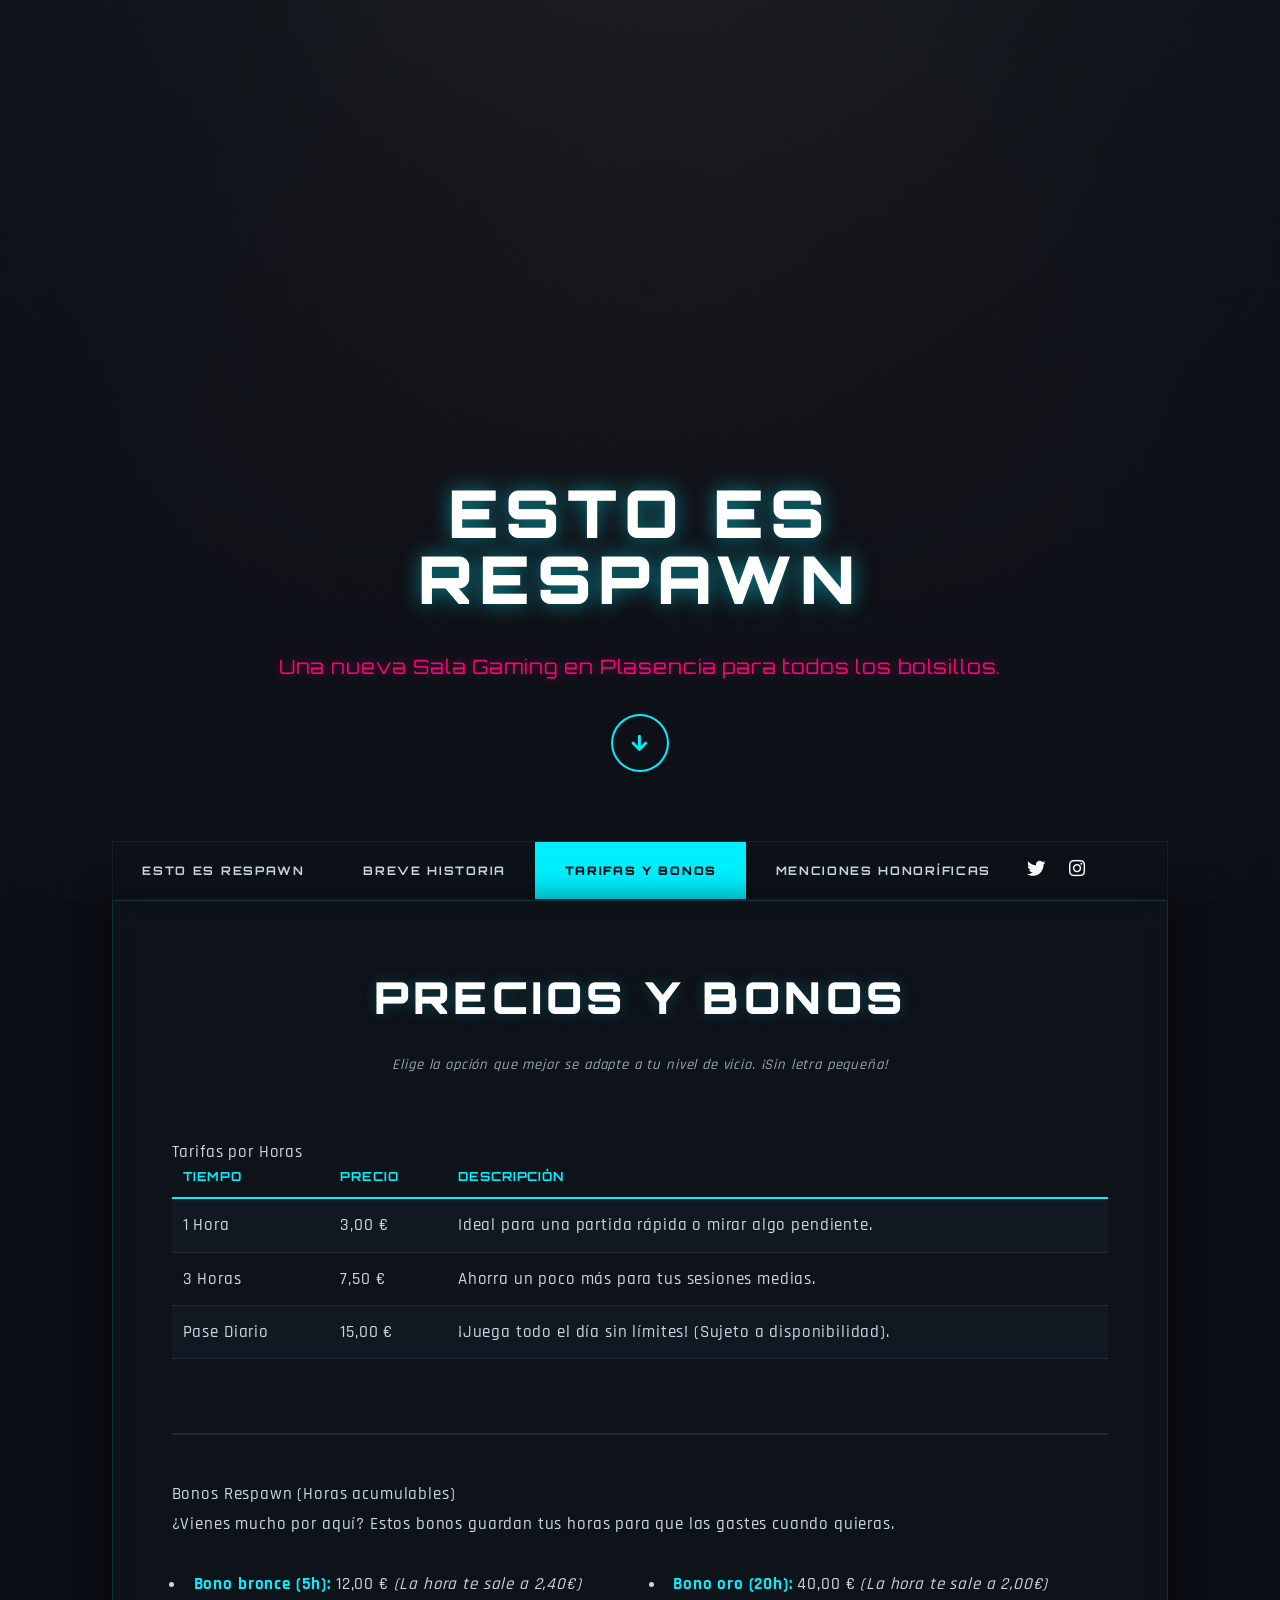
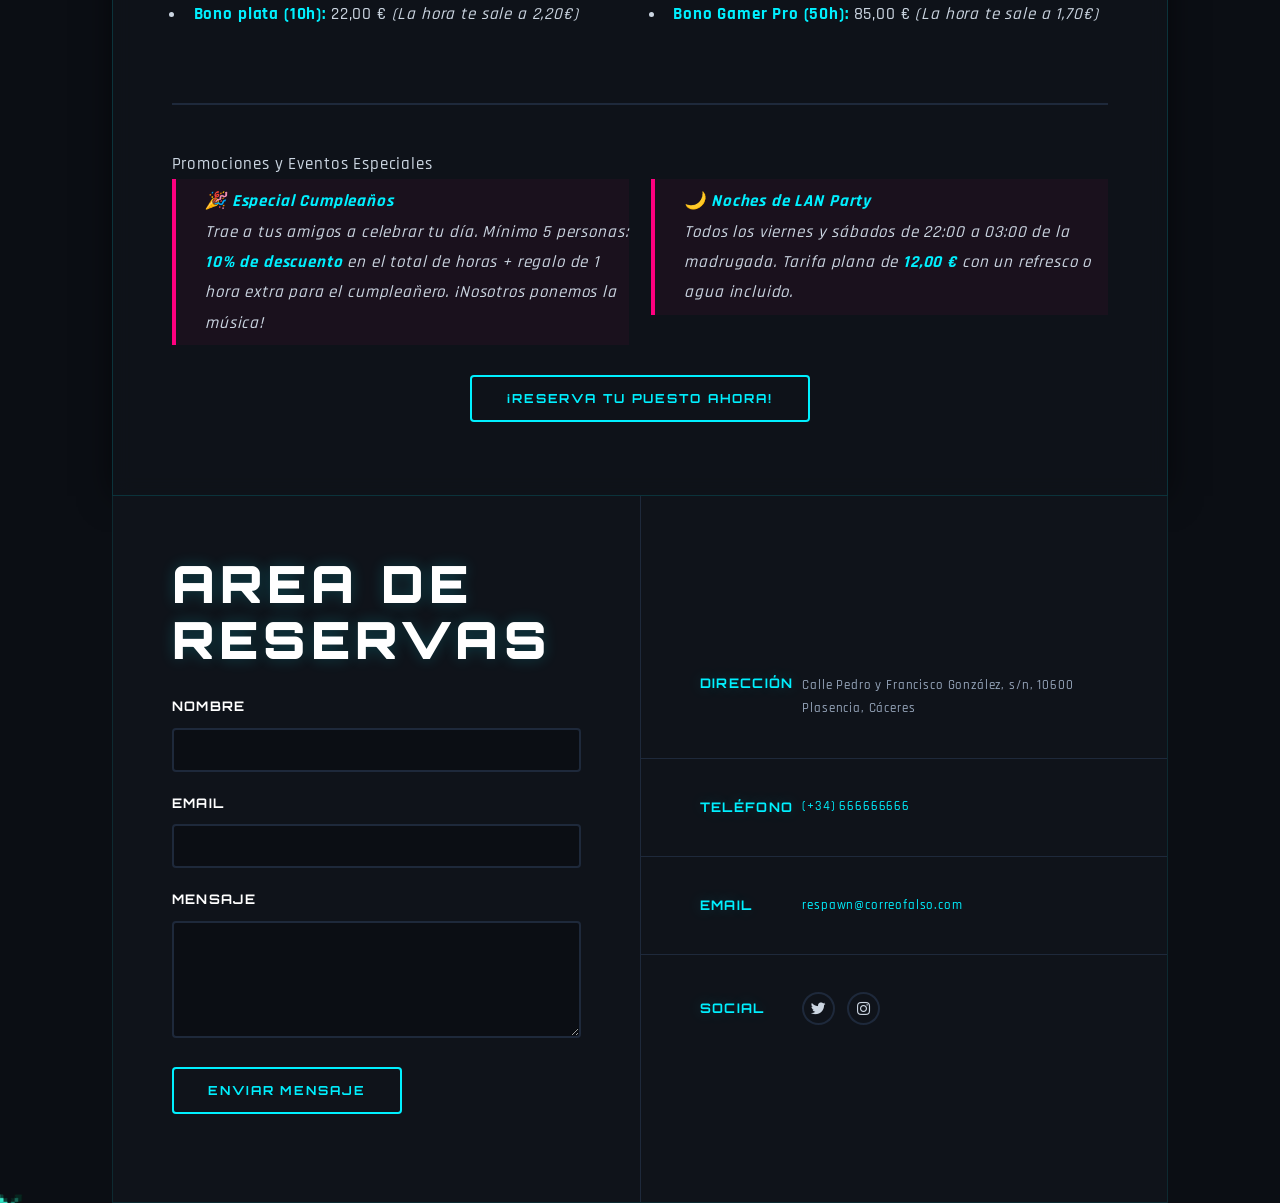
==== bonos.html @ 9a9bba93 "hoal" ====
<!DOCTYPE HTML>
<html>
	<head>
		<title>Respawn</title>
		<meta charset="utf-8" />
		<meta name="viewport" content="width=device-width, initial-scale=1, user-scalable=no" />
		<link rel="stylesheet" href="assets/css/main.css" />
		<link rel="icon" href="images/Respawn_Logo.jpg" type="image/png">
		<noscript><link rel="stylesheet" href="assets/css/noscript.css" /></noscript>
	</head>
	<script>
        document.addEventListener('DOMContentLoaded', () => {
            const cursorFalso = document.getElementById('cursor-personalizado');
            
            if (cursorFalso) {
                document.addEventListener('mousemove', (e) => {
                    cursorFalso.style.left = e.clientX + 'px';
                    cursorFalso.style.top = e.clientY + 'px';
                });
            } else {
                console.error("¡Alerta! No se encontró el div #cursor-personalizado en el HTML");
            }
        });
    </script>
	<body class="is-preload">

		<!-- Wrapper -->
			<div id="wrapper" class="fade-in">

				<!-- Intro -->
					<div id="intro">
						<h1>Esto es<br />
						Respawn</h1>
						<p>Una nueva Sala Gaming en Plasencia para todos los bolsillos.</p>
						<ul class="actions">
							<li><a href="#header" class="button icon solid solo fa-arrow-down scrolly">Continue</a></li>
						</ul>
					</div>

				<!-- Header -->
					<header id="header">
						<a href="index.html" class="logo">Respawn</a>
					</header>

				<!-- Nav -->
					<nav id="nav">
						<ul class="links">
							<li><a href="index.html">Esto es Respawn</a></li>
							<li><a href="generic.html">Breve Historia</a></li>
							<li class="active"><a href="bonos.html">Tarifas y Bonos</a></li>
							<li><a href="menciones.html">Menciones Honoríficas</a></li>
						</ul>
						<ul class="icons">
							<li><a href="https://x.com/RespawnPla" class="icon brands fa-twitter"><span class="label">Twitter</span></a></li>
							<li><a href="https://www.instagram.com/respawnplasencia/" class="icon brands alt fa-instagram"><span class="label">Instagram</span></a></li>
						</ul>
					</nav>

				<!-- Main -->
					<div id="main">


						<!-- NUEVA SECCIÓN: TARIFAS Y BONOS -->
							<section class="post">
								<header class="major">
									<h2>Precios y Bonos</h2>
									<p>Elige la opción que mejor se adapte a tu nivel de vicio. ¡Sin letra pequeña!</p>
								</header>

								Tarifas por Horas
								<div class="table-wrapper">
									<table>
										<thead>
											<tr>
												<th>Tiempo</th>
												<th>Precio</th>
												<th>Descripción</th>
											</tr>
										</thead>
										<tbody>
											<tr>
												<td>1 Hora</td>
												<td>3,00 €</td>
												<td>Ideal para una partida rápida o mirar algo pendiente.</td>
											</tr>
											<tr>
												<td>3 Horas</td>
												<td>7,50 €</td>
												<td>Ahorra un poco más para tus sesiones medias.</td>
											</tr>
											<tr>
												<td>Pase Diario</td>
												<td>15,00 €</td>
												<td>¡Juega todo el día sin límites! (Sujeto a disponibilidad).</td>
											</tr>
										</tbody>
									</table>
								</div>

								<hr />

								Bonos Respawn (Horas acumulables)
								<p>¿Vienes mucho por aquí? Estos bonos guardan tus horas para que las gastes cuando quieras.</p>
								<div class="row">
									<div class="col-6 col-12-small">
										<ul>
											<li><strong>Bono bronce (5h):</strong> 12,00 € <em>(La hora te sale a 2,40€)</em></li>
											<li><strong>Bono plata (10h):</strong> 22,00 € <em>(La hora te sale a 2,20€)</em></li>
										</ul>
									</div>
									<div class="col-6 col-12-small">
										<ul>
											<li><strong>Bono oro (20h):</strong> 40,00 € <em>(La hora te sale a 2,00€)</em></li>
											<li><strong>Bono Gamer Pro (50h):</strong> 85,00 € <em>(La hora te sale a 1,70€)</em></li>
										</ul>
									</div>
								</div>

								<hr />

								Promociones y Eventos Especiales
								<div class="row">
									<div class="col-6 col-12-small">
										<blockquote>
											<strong>🎉 Especial Cumpleaños</strong><br />
											Trae a tus amigos a celebrar tu día. Mínimo 5 personas: <strong>10% de descuento</strong> en el total de horas + regalo de 1 hora extra para el cumpleañero. ¡Nosotros ponemos la música!
										</blockquote>
									</div>
									<div class="col-6 col-12-small">
										<blockquote>
											<strong>🌙 Noches de LAN Party</strong><br />
											Todos los viernes y sábados de 22:00 a 03:00 de la madrugada. Tarifa plana de <strong>12,00 €</strong> con un refresco o agua incluido.
										</blockquote>
									</div>
								</div>
								
								<ul class="actions special">
									<li><a href="#footer" class="button scrolly">¡Reserva tu puesto ahora!</a></li>
								</ul>
							</section>

					</div>

				<!-- Footer -->
					<footer id="footer">
						<section>
							<h1>Area de Reservas</h1>
							<form action="https://formspree.io/f/mdkynnap" method="POST">
								<div class="fields">
									<div class="field">
										<label for="name">Nombre</label>
										<input type="text" name="name" id="name" />
									</div>
									<div class="field">
										<label for="email">Email</label>
										<input type="text" name="email" id="email" />
									</div>
									<div class="field">
										<label for="message">Mensaje</label>
										<textarea name="message" id="message" rows="3"></textarea>
									</div>
								</div>
								<ul class="actions">
									<li><input type="submit" value="Enviar Mensaje" /></li>
								</ul>
							</form>
						</section>
						<section class="split contact">
							<section class="alt">
								<h3>Dirección</h3>
								<p>Calle Pedro y Francisco González, s/n, 10600 Plasencia, Cáceres</p>
							</section>
							<section>
								<h3>Teléfono</h3>
								<p><a href="#">(+34) 666666666</a></p>
							</section>
							<section>
								<h3>Email</h3>
								<p><a href="#">respawn@correofalso.com</a></p>
							</section>
							<section>
								<h3>Social</h3>
								<ul class="icons alt">
									<li><a href="https://x.com/RespawnPla" class="icon brands alt fa-twitter"><span class="label">Twitter</span></a></li>
									<li><a href="https://www.instagram.com/respawnplasencia/" class="icon brands alt fa-instagram"><span class="label">Instagram</span></a></li>
								</ul>
							</section>
						</section>
					</footer>


			</div>

		<!-- Scripts -->
			<script src="assets/js/jquery.min.js"></script>
			<script src="assets/js/jquery.scrollex.min.js"></script>
			<script src="assets/js/jquery.scrolly.min.js"></script>
			<script src="assets/js/browser.min.js"></script>
			<script src="assets/js/breakpoints.min.js"></script>
			<script src="assets/js/util.js"></script>
			<script src="assets/js/main.js"></script>
		<div id="cursor-personalizado" style="background-image: url('images/cursor.png') !important;"></div>
	</body>

</html>
---- assets/css/main.css ----
@import url(fontawesome-all.min.css);
/* Cambiamos las fuentes por unas con estética más futurista y tecnológica */
@import url("https://fonts.googleapis.com/css2?family=Orbitron:wght@400;700;900&family=Rajdhani:wght@500;700&family=Source+Sans+Pro:wght@900&display=swap");

/*
	Massively by HTML5 UP (Rediseñado para Ciber Café Gaming)
*/

html, body, div, span, applet, object,
iframe, h1, h2, h3, h4, h5, h6, p, blockquote,
pre, a, abbr, acronym, address, big, cite,
code, del, dfn, em, img, ins, kbd, q, s, samp,
small, strike, strong, sub, sup, tt, var, b,
u, i, center, dl, dt, dd, ol, ul, li, fieldset,
form, label, legend, table, caption, tbody,
tfoot, thead, tr, th, td, article, aside,
canvas, details, embed, figure, figcaption,
footer, header, hgroup, menu, nav, output, ruby,
section, summary, time, mark, audio, video {
	margin: 0;
	padding: 0;
	border: 0;
	font-size: 100%;
	font: inherit;
	vertical-align: baseline;}

article, aside, details, figcaption, figure,
footer, header, hgroup, menu, nav, section {
	display: block;}

body {
	line-height: 1;
}

ol, ul {
	list-style: none;
}

blockquote, q {
	quotes: none;
}

blockquote:before, blockquote:after, q:before, q:after {
	content: '';
	content: none;
}

table {
	border-collapse: collapse;
	border-spacing: 0;
}

body {
	-webkit-text-size-adjust: none;
}

mark {
	background-color: transparent;
	color: inherit;
}

input::-moz-focus-inner {
	border: 0;
	padding: 0;
}

input, select, textarea {
	-moz-appearance: none;
	-webkit-appearance: none;
	-ms-appearance: none;
	appearance: none;
}

/* Basic */

	@-ms-viewport {
		width: device-width;
	}

	body {
		-ms-overflow-style: scrollbar;
	}

	@media screen and (max-width: 480px) {

		html, body {
			min-width: 320px;
		}

	}

	html {
		box-sizing: border-box;
	}

	*, *:before, *:after {
		box-sizing: inherit;
	}

	/* Fondo base súper oscuro, estilo setup gaming */
	body {
		background-color: #0b0e14;
	}

		body.is-preload *, body.is-preload *:before, body.is-preload *:after {
			-moz-animation: none !important;
			-webkit-animation: none !important;
			-ms-animation: none !important;
			animation: none !important;
			-moz-transition: none !important;
			-webkit-transition: none !important;
			-ms-transition: none !important;
			transition: none !important;
		}

/* Type */

	html {
		font-size: 16pt;
	}

		@media screen and (max-width: 1680px) {

			html {
				font-size: 12pt;
			}

		}

		@media screen and (max-width: 1280px) {

			html {
				font-size: 11pt;
			}

		}

		@media screen and (max-width: 360px) {

			html {
				font-size: 10pt;
			}

		}

	/* Texto principal gris claro para que resalte y no canse la vista */
	body {
		color: #cbd5e1;
	}

	body, input, select, textarea {
		font-family: "Rajdhani", sans-serif;
		font-weight: 500;
		font-size: 1.15rem;
		line-height: 1.8;
		letter-spacing: 0.05em;
	}

	a {
		-moz-transition: color 0.2s ease-in-out, background-color 0.2s ease-in-out, border-color 0.2s ease-in-out, box-shadow 0.2s ease-in-out;
		-webkit-transition: color 0.2s ease-in-out, background-color 0.2s ease-in-out, border-color 0.2s ease-in-out, box-shadow 0.2s ease-in-out;
		-ms-transition: color 0.2s ease-in-out, background-color 0.2s ease-in-out, border-color 0.2s ease-in-out, box-shadow 0.2s ease-in-out;
		transition: color 0.2s ease-in-out, background-color 0.2s ease-in-out, border-color 0.2s ease-in-out, box-shadow 0.2s ease-in-out;
		border-bottom: solid 1px;
		text-decoration: none;
	}

		a:hover {
			border-bottom-color: transparent;
		}

	strong, b {
		font-weight: 700;
		color: #00f0ff; /* Resaltados en cian RGB */
	}

	em, i {
		font-style: italic;
	}

	p {
		text-align: left; /* Alineado a la izquierda se ve más moderno que justificado */
		margin: 0 0 2rem 0;
	}

	h1, h2, h3, h4, h5, h6 {
		font-family: "Orbitron", sans-serif;
		font-weight: 900;
		line-height: 1.4;
		letter-spacing: 0.1em;
		text-transform: uppercase;
		margin: 0 0 1rem 0;
	}

		h1 a, h2 a, h3 a, h4 a, h5 a, h6 a {
			border-bottom: 0;
			color: inherit;
			text-decoration: none;
		}

	h1 {
		font-size: 3.5rem;
		line-height: 1.1;
		margin: 0 0 2rem 0;
	}

	h2 {
		font-size: 1.85rem;
		line-height: 1.3;
		margin: 0 0 1.5rem 0;
	}

	h3 {
		font-size: 1.35rem;
		margin: 0 0 1.5rem 0;
	}

	h4 {
		font-size: 1.1rem;
	}

	h5 {
		font-size: 0.95rem;
	}

	h6 {
		font-size: 0.85rem;
	}

	sub {
		font-size: 0.8rem;
		position: relative;
		top: 0.5rem;
	}

	sup {
		font-size: 0.8rem;
		position: relative;
		top: -0.5rem;
	}

	blockquote {
		border-left: solid 4px #ff007f; /* Neón Magenta */
		font-style: italic;
		margin: 0 0 2rem 0;
		padding: 0.5rem 0 0.5rem 2rem;
		background: rgba(255, 0, 127, 0.05);
	}

	code {
		border: solid 1px #00f0ff;
		font-family: monospace;
		font-size: 0.9rem;
		margin: 0 0.25rem;
		padding: 0.25rem 0.65rem;
		color: #00f0ff;
	}

	pre {
		-webkit-overflow-scrolling: touch;
		font-family: monospace;
		font-size: 0.9rem;
		margin: 0 0 2rem 0;
	}

		pre code {
			display: block;
			line-height: 1.75;
			padding: 1rem 1.5rem;
			overflow-x: auto;
		}

	hr {
		border: 0;
		border-bottom: solid 2px #1e293b;
		margin: 3rem 0;
	}

		hr.major {
			margin: 5rem 0;
			border-bottom-color: #ff007f; /* Líneas mayores en magenta neón */
			box-shadow: 0 0 10px rgba(255, 0, 127, 0.5);
		}

	.align-left {
		text-align: left;
	}

	.align-center {
		text-align: center;
	}

	.align-right {
		text-align: right;
	}

	input, select, textarea {
		color: #ffffff;
	}

	a {
		color: #00f0ff;
		border-bottom-color: rgba(0, 240, 255, 0.4);
	}

		a:hover {
			border-bottom-color: transparent;
			color: #ff007f !important;
			text-shadow: 0 0 8px rgba(255, 0, 127, 0.6);
		}

	strong, b {
		color: #00f0ff;
	}

	h1, h2, h3, h4, h5, h6 {
		color: #ffffff;
		text-shadow: 0 0 15px rgba(0, 240, 255, 0.2);
	}

	blockquote {
		border-left-color: #ff007f;
	}

	code {
		background: rgba(0, 240, 255, 0.1);
		border-color: #00f0ff;
	}

	hr {
		border-bottom-color: #1e293b;
	}

/* Row */

	.row {
		display: flex;
		flex-wrap: wrap;
		box-sizing: border-box;
		align-items: stretch;
	}

		.row > * {
			box-sizing: border-box;
		}

		.row.gtr-uniform > * > :last-child {
			margin-bottom: 0;
		}

		.row.aln-left {
			justify-content: flex-start;
		}

		.row.aln-center {
			justify-content: center;
		}

		.row.aln-right {
			justify-content: flex-end;
		}

		.row.aln-top {
			align-items: flex-start;
		}

		.row.aln-middle {
			align-items: center;
		}

		.row.aln-bottom {
			align-items: flex-end;
		}

		.row > .imp {
			order: -1;
		}

		.row > .col-1 { width: 8.33333%; }
		.row > .off-1 { margin-left: 8.33333%; }
		.row > .col-2 { width: 16.66667%; }
		.row > .off-2 { margin-left: 16.66667%; }
		.row > .col-3 { width: 25%; }
		.row > .off-3 { margin-left: 25%; }
		.row > .col-4 { width: 33.33333%; }
		.row > .off-4 { margin-left: 33.33333%; }
		.row > .col-5 { width: 41.66667%; }
		.row > .off-5 { margin-left: 41.66667%; }
		.row > .col-6 { width: 50%; }
		.row > .off-6 { margin-left: 50%; }
		.row > .col-7 { width: 58.33333%; }
		.row > .off-7 { margin-left: 58.33333%; }
		.row > .col-8 { width: 66.66667%; }
		.row > .off-8 { margin-left: 66.66667%; }
		.row > .col-9 { width: 75%; }
		.row > .off-9 { margin-left: 75%; }
		.row > .col-10 { width: 83.33333%; }
		.row > .off-10 { margin-left: 83.33333%; }
		.row > .col-11 { width: 91.66667%; }
		.row > .off-11 { margin-left: 91.66667%; }
		.row > .col-12 { width: 100%; }
		.row > .off-12 { margin-left: 100%; }

		.row.gtr-0 { margin-top: 0; margin-left: 0rem; }
		.row.gtr-0 > * { padding: 0 0 0 0rem; }
		.row.gtr-0.gtr-uniform { margin-top: 0rem; }
		.row.gtr-0.gtr-uniform > * { padding-top: 0rem; }

		.row.gtr-25 { margin-top: 0; margin-left: -0.375rem; }
		.row.gtr-25 > * { padding: 0 0 0 0.375rem; }
		.row.gtr-25.gtr-uniform { margin-top: -0.375rem; }
		.row.gtr-25.gtr-uniform > * { padding-top: 0.375rem; }

		.row.gtr-50 { margin-top: 0; margin-left: -0.75rem; }
		.row.gtr-50 > * { padding: 0 0 0 0.75rem; }
		.row.gtr-50.gtr-uniform { margin-top: -0.75rem; }
		.row.gtr-50.gtr-uniform > * { padding-top: 0.75rem; }

		.row { margin-top: 0; margin-left: -1.5rem; }
		.row > * { padding: 0 0 0 1.5rem; }
		.row.gtr-uniform { margin-top: -1.5rem; }
		.row.gtr-uniform > * { padding-top: 1.5rem; }

		.row.gtr-150 { margin-top: 0; margin-left: -2.25rem; }
		.row.gtr-150 > * { padding: 0 0 0 2.25rem; }
		.row.gtr-150.gtr-uniform { margin-top: -2.25rem; }
		.row.gtr-150.gtr-uniform > * { padding-top: 2.25rem; }

		.row.gtr-200 { margin-top: 0; margin-left: -3rem; }
		.row.gtr-200 > * { padding: 0 0 0 3rem; }
		.row.gtr-200.gtr-uniform { margin-top: -3rem; }
		.row.gtr-200.gtr-uniform > * { padding-top: 3rem; }

		/* (Las media queries duplicadas de .row se mantienen estructuralmente idénticas) */
		@media screen and (max-width: 1680px) {
			.row { display: flex; flex-wrap: wrap; box-sizing: border-box; align-items: stretch; }
			.row > * { box-sizing: border-box; }
			.row.gtr-uniform > * > :last-child { margin-bottom: 0; }
			.row.aln-left { justify-content: flex-start; }
			.row.aln-center { justify-content: center; }
			.row.aln-right { justify-content: flex-end; }
			.row.aln-top { align-items: flex-start; }
			.row.aln-middle { align-items: center; }
			.row.aln-bottom { align-items: flex-end; }
			.row > .imp-xlarge { order: -1; }
			.row > .col-1-xlarge { width: 8.33333%; }
			.row > .off-1-xlarge { margin-left: 8.33333%; }
			.row > .col-2-xlarge { width: 16.66667%; }
			.row > .off-2-xlarge { margin-left: 16.66667%; }
			.row > .col-3-xlarge { width: 25%; }
			.row > .off-3-xlarge { margin-left: 25%; }
			.row > .col-4-xlarge { width: 33.33333%; }
			.row > .off-4-xlarge { margin-left: 33.33333%; }
			.row > .col-5-xlarge { width: 41.66667%; }
			.row > .off-5-xlarge { margin-left: 41.66667%; }
			.row > .col-6-xlarge { width: 50%; }
			.row > .off-6-xlarge { margin-left: 50%; }
			.row > .col-7-xlarge { width: 58.33333%; }
			.row > .off-7-xlarge { margin-left: 58.33333%; }
			.row > .col-8-xlarge { width: 66.66667%; }
			.row > .off-8-xlarge { margin-left: 66.66667%; }
			.row > .col-9-xlarge { width: 75%; }
			.row > .off-9-xlarge { margin-left: 75%; }
			.row > .col-10-xlarge { width: 83.33333%; }
			.row > .off-10-xlarge { margin-left: 83.33333%; }
			.row > .col-11-xlarge { width: 91.66667%; }
			.row > .off-11-xlarge { margin-left: 91.66667%; }
			.row > .col-12-xlarge { width: 100%; }
			.row > .off-12-xlarge { margin-left: 100%; }
			.row.gtr-0 { margin-top: 0; margin-left: 0rem; }
			.row.gtr-0 > * { padding: 0 0 0 0rem; }
			.row.gtr-0.gtr-uniform { margin-top: 0rem; }
			.row.gtr-0.gtr-uniform > * { padding-top: 0rem; }
			.row.gtr-25 { margin-top: 0; margin-left: -0.375rem; }
			.row.gtr-25 > * { padding: 0 0 0 0.375rem; }
			.row.gtr-25.gtr-uniform { margin-top: -0.375rem; }
			.row.gtr-25.gtr-uniform > * { padding-top: 0.375rem; }
			.row.gtr-50 { margin-top: 0; margin-left: -0.75rem; }
			.row.gtr-50 > * { padding: 0 0 0 0.75rem; }
			.row.gtr-50.gtr-uniform { margin-top: -0.75rem; }
			.row.gtr-50.gtr-uniform > * { padding-top: 0.75rem; }
			.row { margin-top: 0; margin-left: -1.5rem; }
			.row > * { padding: 0 0 0 1.5rem; }
			.row.gtr-uniform { margin-top: -1.5rem; }
			.row.gtr-uniform > * { padding-top: 1.5rem; }
			.row.gtr-150 { margin-top: 0; margin-left: -2.25rem; }
			.row.gtr-150 > * { padding: 0 0 0 2.25rem; }
			.row.gtr-150.gtr-uniform { margin-top: -2.25rem; }
			.row.gtr-150.gtr-uniform > * { padding-top: 2.25rem; }
			.row.gtr-200 { margin-top: 0; margin-left: -3rem; }
			.row.gtr-200 > * { padding: 0 0 0 3rem; }
			.row.gtr-200.gtr-uniform { margin-top: -3rem; }
			.row.gtr-200.gtr-uniform > * { padding-top: 3rem; }
		}
		@media screen and (max-width: 1280px) {
			.row { display: flex; flex-wrap: wrap; box-sizing: border-box; align-items: stretch; }
			.row > * { box-sizing: border-box; }
			.row.gtr-uniform > * > :last-child { margin-bottom: 0; }
			.row.aln-left { justify-content: flex-start; }
			.row.aln-center { justify-content: center; }
			.row.aln-right { justify-content: flex-end; }
			.row.aln-top { align-items: flex-start; }
			.row.aln-middle { align-items: center; }
			.row.aln-bottom { align-items: flex-end; }
			.row > .imp-large { order: -1; }
			.row > .col-1-large { width: 8.33333%; }
			.row > .off-1-large { margin-left: 8.33333%; }
			.row > .col-2-large { width: 16.66667%; }
			.row > .off-2-large { margin-left: 16.66667%; }
			.row > .col-3-large { width: 25%; }
			.row > .off-3-large { margin-left: 25%; }
			.row > .col-4-large { width: 33.33333%; }
			.row > .off-4-large { margin-left: 33.33333%; }
			.row > .col-5-large { width: 41.66667%; }
			.row > .off-5-large { margin-left: 41.66667%; }
			.row > .col-6-large { width: 50%; }
			.row > .off-6-large { margin-left: 50%; }
			.row > .col-7-large { width: 58.33333%; }
			.row > .off-7-large { margin-left: 58.33333%; }
			.row > .col-8-large { width: 66.66667%; }
			.row > .off-8-large { margin-left: 66.66667%; }
			.row > .col-9-large { width: 75%; }
			.row > .off-9-large { margin-left: 75%; }
			.row > .col-10-large { width: 83.33333%; }
			.row > .off-10-large { margin-left: 83.33333%; }
			.row > .col-11-large { width: 91.66667%; }
			.row > .off-11-large { margin-left: 91.66667%; }
			.row > .col-12-large { width: 100%; }
			.row > .off-12-large { margin-left: 100%; }
			.row.gtr-0 { margin-top: 0; margin-left: 0rem; }
			.row.gtr-0 > * { padding: 0 0 0 0rem; }
			.row.gtr-0.gtr-uniform { margin-top: 0rem; }
			.row.gtr-0.gtr-uniform > * { padding-top: 0rem; }
			.row.gtr-25 { margin-top: 0; margin-left: -0.375rem; }
			.row.gtr-25 > * { padding: 0 0 0 0.375rem; }
			.row.gtr-25.gtr-uniform { margin-top: -0.375rem; }
			.row.gtr-25.gtr-uniform > * { padding-top: 0.375rem; }
			.row.gtr-50 { margin-top: 0; margin-left: -0.75rem; }
			.row.gtr-50 > * { padding: 0 0 0 0.75rem; }
			.row.gtr-50.gtr-uniform { margin-top: -0.75rem; }
			.row.gtr-50.gtr-uniform > * { padding-top: 0.75rem; }
			.row { margin-top: 0; margin-left: -1.5rem; }
			.row > * { padding: 0 0 0 1.5rem; }
			.row.gtr-uniform { margin-top: -1.5rem; }
			.row.gtr-uniform > * { padding-top: 1.5rem; }
			.row.gtr-150 { margin-top: 0; margin-left: -2.25rem; }
			.row.gtr-150 > * { padding: 0 0 0 2.25rem; }
			.row.gtr-150.gtr-uniform { margin-top: -2.25rem; }
			.row.gtr-150.gtr-uniform > * { padding-top: 2.25rem; }
			.row.gtr-200 { margin-top: 0; margin-left: -3rem; }
			.row.gtr-200 > * { padding: 0 0 0 3rem; }
			.row.gtr-200.gtr-uniform { margin-top: -3rem; }
			.row.gtr-200.gtr-uniform > * { padding-top: 3rem; }
		}
		@media screen and (max-width: 980px) {
			.row { display: flex; flex-wrap: wrap; box-sizing: border-box; align-items: stretch; }
			.row > * { box-sizing: border-box; }
			.row.gtr-uniform > * > :last-child { margin-bottom: 0; }
			.row.aln-left { justify-content: flex-start; }
			.row.aln-center { justify-content: center; }
			.row.aln-right { justify-content: flex-end; }
			.row.aln-top { align-items: flex-start; }
			.row.aln-middle { align-items: center; }
			.row.aln-bottom { align-items: flex-end; }
			.row > .imp-medium { order: -1; }
			.row > .col-1-medium { width: 8.33333%; }
			.row > .off-1-medium { margin-left: 8.33333%; }
			.row > .col-2-medium { width: 16.66667%; }
			.row > .off-2-medium { margin-left: 16.66667%; }
			.row > .col-3-medium { width: 25%; }
			.row > .off-3-medium { margin-left: 25%; }
			.row > .col-4-medium { width: 33.33333%; }
			.row > .off-4-medium { margin-left: 33.33333%; }
			.row > .col-5-medium { width: 41.66667%; }
			.row > .off-5-medium { margin-left: 41.66667%; }
			.row > .col-6-medium { width: 50%; }
			.row > .off-6-medium { margin-left: 50%; }
			.row > .col-7-medium { width: 58.33333%; }
			.row > .off-7-medium { margin-left: 58.33333%; }
			.row > .col-8-medium { width: 66.66667%; }
			.row > .off-8-medium { margin-left: 66.66667%; }
			.row > .col-9-medium { width: 75%; }
			.row > .off-9-medium { margin-left: 75%; }
			.row > .col-10-medium { width: 83.33333%; }
			.row > .off-10-medium { margin-left: 83.33333%; }
			.row > .col-11-medium { width: 91.66667%; }
			.row > .off-11-medium { margin-left: 91.66667%; }
			.row > .col-12-medium { width: 100%; }
			.row > .off-12-medium { margin-left: 100%; }
			.row.gtr-0 { margin-top: 0; margin-left: 0rem; }
			.row.gtr-0 > * { padding: 0 0 0 0rem; }
			.row.gtr-0.gtr-uniform { margin-top: 0rem; }
			.row.gtr-0.gtr-uniform > * { padding-top: 0rem; }
			.row.gtr-25 { margin-top: 0; margin-left: -0.375rem; }
			.row.gtr-25 > * { padding: 0 0 0 0.375rem; }
			.row.gtr-25.gtr-uniform { margin-top: -0.375rem; }
			.row.gtr-25.gtr-uniform > * { padding-top: 0.375rem; }
			.row.gtr-50 { margin-top: 0; margin-left: -0.75rem; }
			.row.gtr-50 > * { padding: 0 0 0 0.75rem; }
			.row.gtr-50.gtr-uniform { margin-top: -0.75rem; }
			.row.gtr-50.gtr-uniform > * { padding-top: 0.75rem; }
			.row { margin-top: 0; margin-left: -1.5rem; }
			.row > * { padding: 0 0 0 1.5rem; }
			.row.gtr-uniform { margin-top: -1.5rem; }
			.row.gtr-uniform > * { padding-top: 1.5rem; }
			.row.gtr-150 { margin-top: 0; margin-left: -2.25rem; }
			.row.gtr-150 > * { padding: 0 0 0 2.25rem; }
			.row.gtr-150.gtr-uniform { margin-top: -2.25rem; }
			.row.gtr-150.gtr-uniform > * { padding-top: 2.25rem; }
			.row.gtr-200 { margin-top: 0; margin-left: -3rem; }
			.row.gtr-200 > * { padding: 0 0 0 3rem; }
			.row.gtr-200.gtr-uniform { margin-top: -3rem; }
			.row.gtr-200.gtr-uniform > * { padding-top: 3rem; }
		}
		@media screen and (max-width: 736px) {
			.row { display: flex; flex-wrap: wrap; box-sizing: border-box; align-items: stretch; }
			.row > * { box-sizing: border-box; }
			.row.gtr-uniform > * > :last-child { margin-bottom: 0; }
			.row.aln-left { justify-content: flex-start; }
			.row.aln-center { justify-content: center; }
			.row.aln-right { justify-content: flex-end; }
			.row.aln-top { align-items: flex-start; }
			.row.aln-middle { align-items: center; }
			.row.aln-bottom { align-items: flex-end; }
			.row > .imp-small { order: -1; }
			.row > .col-1-small { width: 8.33333%; }
			.row > .off-1-small { margin-left: 8.33333%; }
			.row > .col-2-small { width: 16.66667%; }
			.row > .off-2-small { margin-left: 16.66667%; }
			.row > .col-3-small { width: 25%; }
			.row > .off-3-small { margin-left: 25%; }
			.row > .col-4-small { width: 33.33333%; }
			.row > .off-4-small { margin-left: 33.33333%; }
			.row > .col-5-small { width: 41.66667%; }
			.row > .off-5-small { margin-left: 41.66667%; }
			.row > .col-6-small { width: 50%; }
			.row > .off-6-small { margin-left: 50%; }
			.row > .col-7-small { width: 58.33333%; }
			.row > .off-7-small { margin-left: 58.33333%; }
			.row > .col-8-small { width: 66.66667%; }
			.row > .off-8-small { margin-left: 66.66667%; }
			.row > .col-9-small { width: 75%; }
			.row > .off-9-small { margin-left: 75%; }
			.row > .col-10-small { width: 83.33333%; }
			.row > .off-10-small { margin-left: 83.33333%; }
			.row > .col-11-small { width: 91.66667%; }
			.row > .off-11-small { margin-left: 91.66667%; }
			.row > .col-12-small { width: 100%; }
			.row > .off-12-small { margin-left: 100%; }
			.row.gtr-0 { margin-top: 0; margin-left: 0rem; }
			.row.gtr-0 > * { padding: 0 0 0 0rem; }
			.row.gtr-0.gtr-uniform { margin-top: 0rem; }
			.row.gtr-0.gtr-uniform > * { padding-top: 0rem; }
			.row.gtr-25 { margin-top: 0; margin-left: -0.375rem; }
			.row.gtr-25 > * { padding: 0 0 0 0.375rem; }
			.row.gtr-25.gtr-uniform { margin-top: -0.375rem; }
			.row.gtr-25.gtr-uniform > * { padding-top: 0.375rem; }
			.row.gtr-50 { margin-top: 0; margin-left: -0.75rem; }
			.row.gtr-50 > * { padding: 0 0 0 0.75rem; }
			.row.gtr-50.gtr-uniform { margin-top: -0.75rem; }
			.row.gtr-50.gtr-uniform > * { padding-top: 0.75rem; }
			.row { margin-top: 0; margin-left: -1.5rem; }
			.row > * { padding: 0 0 0 1.5rem; }
			.row.gtr-uniform { margin-top: -1.5rem; }
			.row.gtr-uniform > * { padding-top: 1.5rem; }
			.row.gtr-150 { margin-top: 0; margin-left: -2.25rem; }
			.row.gtr-150 > * { padding: 0 0 0 2.25rem; }
			.row.gtr-150.gtr-uniform { margin-top: -2.25rem; }
			.row.gtr-150.gtr-uniform > * { padding-top: 2.25rem; }
			.row.gtr-200 { margin-top: 0; margin-left: -3rem; }
			.row.gtr-200 > * { padding: 0 0 0 3rem; }
			.row.gtr-200.gtr-uniform { margin-top: -3rem; }
			.row.gtr-200.gtr-uniform > * { padding-top: 3rem; }
		}
		@media screen and (max-width: 480px) {
			.row { display: flex; flex-wrap: wrap; box-sizing: border-box; align-items: stretch; }
			.row > * { box-sizing: border-box; }
			.row.gtr-uniform > * > :last-child { margin-bottom: 0; }
			.row.aln-left { justify-content: flex-start; }
			.row.aln-center { justify-content: center; }
			.row.aln-right { justify-content: flex-end; }
			.row.aln-top { align-items: flex-start; }
			.row.aln-middle { align-items: center; }
			.row.aln-bottom { align-items: flex-end; }
			.row > .imp-xsmall { order: -1; }
			.row > .col-1-xsmall { width: 8.33333%; }
			.row > .off-1-xsmall { margin-left: 8.33333%; }
			.row > .col-2-xsmall { width: 16.66667%; }
			.row > .off-2-xsmall { margin-left: 16.66667%; }
			.row > .col-3-xsmall { width: 25%; }
			.row > .off-3-xsmall { margin-left: 25%; }
			.row > .col-4-xsmall { width: 33.33333%; }
			.row > .off-4-xsmall { margin-left: 33.33333%; }
			.row > .col-5-xsmall { width: 41.66667%; }
			.row > .off-5-xsmall { margin-left: 41.66667%; }
			.row > .col-6-xsmall { width: 50%; }
			.row > .off-6-xsmall { margin-left: 50%; }
			.row > .col-7-xsmall { width: 58.33333%; }
			.row > .off-7-xsmall { margin-left: 58.33333%; }
			.row > .col-8-xsmall { width: 66.66667%; }
			.row > .off-8-xsmall { margin-left: 66.66667%; }
			.row > .col-9-xsmall { width: 75%; }
			.row > .off-9-xsmall { margin-left: 75%; }
			.row > .col-10-xsmall { width: 83.33333%; }
			.row > .off-10-xsmall { margin-left: 83.33333%; }
			.row > .col-11-xsmall { width: 91.66667%; }
			.row > .off-11-xsmall { margin-left: 91.66667%; }
			.row > .col-12-xsmall { width: 100%; }
			.row > .off-12-xsmall { margin-left: 100%; }
			.row.gtr-0 { margin-top: 0; margin-left: 0rem; }
			.row.gtr-0 > * { padding: 0 0 0 0rem; }
			.row.gtr-0.gtr-uniform { margin-top: 0rem; }
			.row.gtr-0.gtr-uniform > * { padding-top: 0rem; }
			.row.gtr-25 { margin-top: 0; margin-left: -0.375rem; }
			.row.gtr-25 > * { padding: 0 0 0 0.375rem; }
			.row.gtr-25.gtr-uniform { margin-top: -0.375rem; }
			.row.gtr-25.gtr-uniform > * { padding-top: 0.375rem; }
			.row.gtr-50 { margin-top: 0; margin-left: -0.75rem; }
			.row.gtr-50 > * { padding: 0 0 0 0.75rem; }
			.row.gtr-50.gtr-uniform { margin-top: -0.75rem; }
			.row.gtr-50.gtr-uniform > * { padding-top: 0.75rem; }
			.row { margin-top: 0; margin-left: -1.5rem; }
			.row > * { padding: 0 0 0 1.5rem; }
			.row.gtr-uniform { margin-top: -1.5rem; }
			.row.gtr-uniform > * { padding-top: 1.5rem; }
			.row.gtr-150 { margin-top: 0; margin-left: -2.25rem; }
			.row.gtr-150 > * { padding: 0 0 0 2.25rem; }
			.row.gtr-150.gtr-uniform { margin-top: -2.25rem; }
			.row.gtr-150.gtr-uniform > * { padding-top: 2.25rem; }
			.row.gtr-200 { margin-top: 0; margin-left: -3rem; }
			.row.gtr-200 > * { padding: 0 0 0 3rem; }
			.row.gtr-200.gtr-uniform { margin-top: -3rem; }
			.row.gtr-200.gtr-uniform > * { padding-top: 3rem; }
		}
		@media screen and (max-width: 360px) {
			.row { display: flex; flex-wrap: wrap; box-sizing: border-box; align-items: stretch; }
			.row > * { box-sizing: border-box; }
			.row.gtr-uniform > * > :last-child { margin-bottom: 0; }
			.row.aln-left { justify-content: flex-start; }
			.row.aln-center { justify-content: center; }
			.row.aln-right { justify-content: flex-end; }
			.row.aln-top { align-items: flex-start; }
			.row.aln-middle { align-items: center; }
			.row.aln-bottom { align-items: flex-end; }
			.row > .imp-xxsmall { order: -1; }
			.row > .col-1-xxsmall { width: 8.33333%; }
			.row > .off-1-xxsmall { margin-left: 8.33333%; }
			.row > .col-2-xxsmall { width: 16.66667%; }
			.row > .off-2-xxsmall { margin-left: 16.66667%; }
			.row > .col-3-xxsmall { width: 25%; }
			.row > .off-3-xxsmall { margin-left: 25%; }
			.row > .col-4-xxsmall { width: 33.33333%; }
			.row > .off-4-xxsmall { margin-left: 33.33333%; }
			.row > .col-5-xxsmall { width: 41.66667%; }
			.row > .off-5-xxsmall { margin-left: 41.66667%; }
			.row > .col-6-xxsmall { width: 50%; }
			.row > .off-6-xxsmall { margin-left: 50%; }
			.row > .col-7-xxsmall { width: 58.33333%; }
			.row > .off-7-xxsmall { margin-left: 58.33333%; }
			.row > .col-8-xxsmall { width: 66.66667%; }
			.row > .off-8-xxsmall { margin-left: 66.66667%; }
			.row > .col-9-xxsmall { width: 75%; }
			.row > .off-9-xxsmall { margin-left: 75%; }
			.row > .col-10-xxsmall { width: 83.33333%; }
			.row > .off-10-xxsmall { margin-left: 83.33333%; }
			.row > .col-11-xxsmall { width: 91.66667%; }
			.row > .off-11-xxsmall { margin-left: 91.66667%; }
			.row > .col-12-xxsmall { width: 100%; }
			.row > .off-12-xxsmall { margin-left: 100%; }
			.row.gtr-0 { margin-top: 0; margin-left: 0rem; }
			.row.gtr-0 > * { padding: 0 0 0 0rem; }
			.row.gtr-0.gtr-uniform { margin-top: 0rem; }
			.row.gtr-0.gtr-uniform > * { padding-top: 0rem; }
			.row.gtr-25 { margin-top: 0; margin-left: -0.375rem; }
			.row.gtr-25 > * { padding: 0 0 0 0.375rem; }
			.row.gtr-25.gtr-uniform { margin-top: -0.375rem; }
			.row.gtr-25.gtr-uniform > * { padding-top: 0.375rem; }
			.row.gtr-50 { margin-top: 0; margin-left: -0.75rem; }
			.row.gtr-50 > * { padding: 0 0 0 0.75rem; }
			.row.gtr-50.gtr-uniform { margin-top: -0.75rem; }
			.row.gtr-50.gtr-uniform > * { padding-top: 0.75rem; }
			.row { margin-top: 0; margin-left: -1.5rem; }
			.row > * { padding: 0 0 0 1.5rem; }
			.row.gtr-uniform { margin-top: -1.5rem; }
			.row.gtr-uniform > * { padding-top: 1.5rem; }
			.row.gtr-150 { margin-top: 0; margin-left: -2.25rem; }
			.row.gtr-150 > * { padding: 0 0 0 2.25rem; }
			.row.gtr-150.gtr-uniform { margin-top: -2.25rem; }
			.row.gtr-150.gtr-uniform > * { padding-top: 2.25rem; }
			.row.gtr-200 { margin-top: 0; margin-left: -3rem; }
			.row.gtr-200 > * { padding: 0 0 0 3rem; }
			.row.gtr-200.gtr-uniform { margin-top: -3rem; }
			.row.gtr-200.gtr-uniform > * { padding-top: 3rem; }
		}

/* Box */

	.box {
		border: solid 2px #00f0ff;
		background: rgba(11, 14, 20, 0.6);
		margin-bottom: 2rem;
		padding: 1.5rem;
		box-shadow: 0 0 15px rgba(0, 240, 255, 0.15);
	}

		.box > :last-child,
		.box > :last-child > :last-child,
		.box > :last-child > :last-child > :last-child {
			margin-bottom: 0;
		}

		.box.alt {
			border: 0;
			border-radius: 0;
			padding: 0;
			box-shadow: none;
		}

	.box {
		border-color: #00f0ff;
	}

/* Button */

	input[type="submit"],
	input[type="reset"],
	input[type="button"],
	button,
	.button {
		-moz-appearance: none;
		-webkit-appearance: none;
		-ms-appearance: none;
		appearance: none;
		-moz-transition: background-color 0.2s ease-in-out, box-shadow 0.2s ease-in-out, color 0.2s ease-in-out, border-color 0.2s ease-in-out;
		-webkit-transition: background-color 0.2s ease-in-out, box-shadow 0.2s ease-in-out, color 0.2s ease-in-out, border-color 0.2s ease-in-out;
		-ms-transition: background-color 0.2s ease-in-out, box-shadow 0.2s ease-in-out, color 0.2s ease-in-out, border-color 0.2s ease-in-out;
		transition: background-color 0.2s ease-in-out, box-shadow 0.2s ease-in-out, color 0.2s ease-in-out, border-color 0.2s ease-in-out;
		border: 0;
		border-radius: 4px; /* Bordes ligeramente suavizados */
		cursor: pointer;
		display: inline-block;
		font-family: "Orbitron", sans-serif;
		font-size: 0.85rem;
		font-weight: 700;
		letter-spacing: 0.15em;
		height: 3.2rem;
		line-height: 3.2rem;
		padding: 0 2.5rem;
		text-align: center;
		text-decoration: none;
		text-transform: uppercase;
		white-space: nowrap;
	}

		input[type="submit"].icon:before,
		input[type="reset"].icon:before,
		input[type="button"].icon:before,
		button.icon:before,
		.button.icon:before {
			margin-right: 0.5rem;
		}

		input[type="submit"].icon.solo,
		input[type="reset"].icon.solo,
		input[type="button"].icon.solo,
		button.icon.solo,
		.button.icon.solo {
			position: relative;
			width: 4rem;
			height: 4rem;
			line-height: 4rem;
			border-radius: 4rem;
			text-indent: 4rem;
			overflow: hidden;
			padding: 0;
			white-space: nowrap;
		}

			input[type="submit"].icon.solo:before,
			input[type="reset"].icon.solo:before,
			input[type="button"].icon.solo:before,
			button.icon.solo:before,
			.button.icon.solo:before {
				position: absolute;
				display: block;
				top: 0;
				left: 0;
				width: inherit;
				height: inherit;
				line-height: inherit;
				font-size: 1.25rem;
				margin-right: 0;
				text-align: center;
				text-indent: 0;
			}

		input[type="submit"].fit,
		input[type="reset"].fit,
		input[type="button"].fit,
		button.fit,
		.button.fit {
			width: 100%;
		}

		input[type="submit"].small,
		input[type="reset"].small,
		input[type="button"].small,
		button.small,
		.button.small {
			font-size: 0.75rem;
			height: 2.6rem;
			line-height: 2.6rem;
			padding: 0 1.8rem;
		}

		input[type="submit"].large,
		input[type="reset"].large,
		input[type="button"].large,
		button.large,
		.button.large {
			font-size: 1rem;
			height: 3.8rem;
			line-height: 3.8rem;
			padding: 0 3rem;
		}

		@media screen and (max-width: 980px) {
			input[type="submit"],
			input[type="reset"],
			input[type="button"],
			button,
			.button {
				font-size: 0.9rem;
				height: 3.25rem;
				line-height: 3.25rem;
			}
				input[type="submit"].large,
				input[type="reset"].large,
				input[type="button"].large,
				button.large,
				.button.large {
					font-size: 1rem;
					height: 3.75rem;
					line-height: 3.75rem;
				}
		}

		input[type="submit"].disabled, input[type="submit"]:disabled,
		input[type="reset"].disabled,
		input[type="reset"]:disabled,
		input[type="button"].disabled,
		input[type="button"]:disabled,
		button.disabled,
		button:disabled,
		.button.disabled,
		.button:disabled {
			pointer-events: none;
			opacity: 0.25;
		}

	/* Estilo de Botón Gamer (Líneas Cian con Hover Magenta) */
	input[type="submit"],
	input[type="reset"],
	input[type="button"],
	button,
	.button {
		background-color: transparent;
		box-shadow: inset 0 0 0 2px #00f0ff;
		color: #00f0ff !important;
	}

		input[type="submit"]:hover,
		input[type="reset"]:hover,
		input[type="button"]:hover,
		button:hover,
		.button:hover {
			box-shadow: inset 0 0 0 2px #ff007f, 0 0 15px rgba(255, 0, 127, 0.4);
			color: #ff007f !important;
			background-color: rgba(255, 0, 127, 0.05);
		}

		/* Botón Principal (Sólido) */
		input[type="submit"].primary,
		input[type="reset"].primary,
		input[type="button"].primary,
		button.primary,
		.button.primary {
			background-color: #00f0ff;
			box-shadow: 0 0 10px rgba(0, 240, 255, 0.3);
			color: #0b0e14 !important;
		}

			input[type="submit"].primary:hover,
			input[type="reset"].primary:hover,
			input[type="button"].primary:hover,
			button.primary:hover,
			.button.primary:hover {
				background-color: #ff007f;
				box-shadow: 0 0 20px rgba(255, 0, 127, 0.6);
				color: #ffffff !important;
			}

/* Form */

	form {
		margin: 0 0 2rem 0;
	}

		form > :last-child {
			margin-bottom: 0;
		}

		form > .fields {
			display: flex;
			flex-wrap: wrap;
			width: calc(100% + 3rem);
			margin: -1.5rem 0 2rem -1.5rem;
		}

			form > .fields > .field {
				flex-grow: 0;
				flex-shrink: 0;
				padding: 1.5rem 0 0 1.5rem;
				width: calc(100% - 1.5rem);
			}

				form > .fields > .field.half {
					width: calc(50% - 0.75rem);
				}

				form > .fields > .field.third {
					width: calc(100%/3 - 0.5rem);
				}

				form > .fields > .field.quarter {
					width: calc(25% - 0.375rem);
				}

		@media screen and (max-width: 480px) {
			form > .fields {
				width: calc(100% + 3rem);
				margin: -1.5rem 0 2rem -1.5rem;
			}
				form > .fields > .field {
					padding: 1.5rem 0 0 1.5rem;
					width: calc(100% - 1.5rem);
				}
					form > .fields > .field.half { width: calc(100% - 1.5rem); }
					form > .fields > .field.third { width: calc(100% - 1.5rem); }
					form > .fields > .field.quarter { width: calc(100% - 1.5rem); }
		}

	label {
		display: block;
		font-family: "Orbitron", sans-serif;
		font-weight: 700;
		line-height: 1.5;
		letter-spacing: 0.1em;
		font-size: 0.85rem;
		text-transform: uppercase;
		margin: 0 0 0.75rem 0;
		color: #ffffff;
	}

		@media screen and (max-width: 980px) {
			label { font-size: 0.9rem; }
		}

	/* Inputs estilo cyber oscuros con bordes estilizados */
	input[type="text"],
	input[type="password"],
	input[type="email"],
	select,
	textarea {
		background: #0f131a;
		border-radius: 4px;
		border: solid 2px #1e293b;
		color: #ffffff;
		display: block;
		outline: 0;
		padding: 0 1rem;
		text-decoration: none;
		width: 100%;
		transition: border-color 0.2s ease, box-shadow 0.2s ease;
	}

		input[type="text"]:invalid,
		input[type="password"]:invalid,
		input[type="email"]:invalid,
		select:invalid,
		textarea:invalid {
			box-shadow: none;
		}

	select {
		background-size: 1.25rem;
		background-repeat: no-repeat;
		background-position: calc(100% - 1rem) center;
		height: 3rem;
		padding-right: 3rem;
		text-overflow: ellipsis;
	}

		select:focus::-ms-value {
			background-color: transparent;
		}

		select::-ms-expand {
			display: none;
		}

	input[type="text"],
	input[type="password"],
	input[type="email"],
	select {
		height: 3rem;
	}

	textarea {
		padding: 0.75rem 1rem;
	}

	input[type="checkbox"],
	input[type="radio"] {
		display: block;
		float: left;
		margin-right: -2rem;
		opacity: 0;
		width: 1rem;
		z-index: -1;
	}

		input[type="checkbox"] + label,
		input[type="radio"] + label {
			text-decoration: none;
			cursor: pointer;
			display: inline-block;
			font-size: 1rem;
			letter-spacing: 0.05em;
			font-family: "Rajdhani", sans-serif;
			text-transform: none;
			font-weight: 500;
			padding-left: 2.8rem;
			padding-right: 1rem;
			position: relative;
			color: #cbd5e1;
		}

			input[type="checkbox"] + label:before,
			input[type="radio"] + label:before {
				-moz-osx-font-smoothing: grayscale;
				-webkit-font-smoothing: antialiased;
				display: inline-block;
				font-style: normal;
				font-variant: normal;
				text-rendering: auto;
				line-height: 1;
				text-transform: none !important;
				font-family: 'Font Awesome 5 Free';
				font-weight: 900;
			}

			input[type="checkbox"] + label:before,
			input[type="radio"] + label:before {
				border-radius: 4px;
				border: solid 2px #1e293b;
				background: #0f131a;
				content: '';
				display: inline-block;
				font-size: 0.8rem;
				height: 1.8rem;
				left: 0;
				line-height: 1.65rem;
				position: absolute;
				text-align: center;
				top: -0.125rem;
				width: 1.8rem;
			}

		input[type="checkbox"]:checked + label:before,
		input[type="radio"]:checked + label:before {
			content: '\f00c';
			color: #ffffff;
		}

	input[type="checkbox"] + label:before {
		border-radius: 4px;
	}

	input[type="radio"] + label:before {
		border-radius: 100%;
	}

	::-webkit-input-placeholder { opacity: 1.0; }
	:-moz-placeholder { opacity: 1.0; }
	::-moz-placeholder { opacity: 1.0; }
	:-ms-input-placeholder { opacity: 1.0; }

	input[type="text"]:focus,
	input[type="password"]:focus,
	input[type="email"]:focus,
	select:focus,
	textarea:focus {
		border-color: #00f0ff;
		box-shadow: 0 0 10px rgba(0, 240, 255, 0.3);
	}

	select {
		background-image: url("data:image/svg+xml;charset=utf8,%3Csvg xmlns='http://www.w3.org/2000/svg' width='40' height='40' preserveAspectRatio='none' viewBox='0 0 40 40'%3E%3Cpath d='M9.4,12.3l10.4,10.4l10.4-10.4c0.2-0.2,0.5-0.4,0.9-0.4c0.3,0,0.6,0.1,0.9,0.4l3.3,3.3c0.2,0.2,0.4,0.5,0.4,0.9 c0,0.4-0.1,0.6-0.4,0.9L20.7,31.9c-0.2,0.2-0.5,0.4-0.9,0.4c-0.3,0-0.6-0.1-0.9-0.4L4.3,17.3c-0.2-0.2-0.4-0.5-0.4-0.9 c0-0.4,0.1-0.6,0.4-0.9l3.3-3.3c0.2-0.2,0.5-0.4,0.9-0.4S9.1,12.1,9.4,12.3z' fill='%2300f0ff' /%3E%3C/svg%3E");
	}

		select option {
			background-color: #0f131a;
			color: #ffffff;
		}

	.select-wrapper:before {
		color: #00f0ff;
	}

	input[type="checkbox"] + label:before,
	input[type="radio"] + label:before {
		border-color: #1e293b;
	}

	input[type="checkbox"]:checked + label:before,
	input[type="radio"]:checked + label:before {
		background-color: #00f0ff;
		border-color: #00f0ff;
		color: #0b0e14;
	}

	input[type="checkbox"]:focus + label:before,
	input[type="radio"]:focus + label:before {
		border-color: #ff007f;
		box-shadow: 0 0 8px rgba(255, 0, 127, 0.4);
	}

	/* Placeholders más sutiles */
	::-webkit-input-placeholder { color: #64748b !important; }
	:-moz-placeholder { color: #64748b !important; }
	::-moz-placeholder { color: #64748b !important; }
	:-ms-input-placeholder { color: #64748b !important; }
	.formerize-placeholder { color: #64748b !important; }

/* Icon */

	.icon {
		text-decoration: none;
		border-bottom: none;
		position: relative;
	}

		.icon:before {
			-moz-osx-font-smoothing: grayscale;
			-webkit-font-smoothing: antialiased;
			display: inline-block;
			font-style: normal;
			font-variant: normal;
			text-rendering: auto;
			line-height: 1;
			text-transform: none !important;
			font-family: 'Font Awesome 5 Free';
			font-weight: 400;
		}

		.icon > .label {
			display: none;
		}

		.icon:before {
			line-height: inherit;
		}

		.icon.solid:before {
			font-weight: 900;
		}

		.icon.brands:before {
			font-family: 'Font Awesome 5 Brands';
		}

/* Image */

	.image {
		border: 0;
		display: inline-block;
		position: relative;
	}

		.image img {
			display: block;
			border-radius: 4px; /* Pequeño radio a imágenes de juegos o PCs */
		}

		.image.left, .image.right {
			max-width: 40%;
		}

			.image.left img, .image.right img {
				width: 100%;
			}

		.image.left {
			float: left;
			margin: 0 2rem 2rem 0;
			top: 0.75rem;
		}

		.image.right {
			float: right;
			margin: 0 0 2rem 2rem;
			top: 0.75rem;
		}

		.image.fit {
			display: block;
			margin: 2.5rem 0;
			width: 100%;
		}

			.image.fit:first-child {
				margin-top: 0;
			}

			.image.fit img {
				width: 100%;
			}

		.image.main {
			display: block;
			margin: 4rem 0;
			width: 100%;
		}

			.image.main:first-child {
				margin-top: 0;
			}

			.image.main img {
				width: 100%;
			}

		@media screen and (max-width: 736px) {
			.image.fit { margin: 2rem 0; }
			.image.main { margin: 2rem 0; }
		}

	a.image {
		overflow: hidden;
		border: 1px solid rgba(0, 240, 255, 0.2);
	}

		a.image img {
			-moz-transition: -moz-transform 0.3s ease-out;
			-webkit-transition: -webkit-transform 0.3s ease-out;
			-ms-transition: -ms-transform 0.3s ease-out;
			transition: transform 0.3s ease-out;
		}

		/* Efecto zoom moderno gamer al pasar el mouse por fotos de los setups o torneos */
		a.image:hover img {
			-moz-transform: scale(1.06);
			-webkit-transform: scale(1.06);
			-ms-transform: scale(1.06);
			transform: scale(1.06);
		}

/* Actions */

	ul.actions {
		display: flex;
		cursor: default;
		list-style: none;
		margin-left: -1rem;
		padding-left: 0;
	}

		ul.actions li {
			padding: 0 0 0 1rem;
			vertical-align: middle;
		}

		ul.actions.special {
			justify-content: center;
			width: 100%;
			margin-left: 0;
		}

			ul.actions.special li:first-child {
				padding-left: 0;
			}

		ul.actions.stacked {
			flex-direction: column;
			margin-left: 0;
		}

			ul.actions.stacked li {
				padding: 1.3rem 0 0 0;
			}

				ul.actions.stacked li:first-child {
					padding-top: 0;
				}

		ul.actions.fit {
			width: calc(100% + 1rem);
		}

			ul.actions.fit li {
				flex-grow: 1;
				flex-shrink: 1;
				width: 100%;
			}

				ul.actions.fit li > * {
					width: 100%;
				}

			ul.actions.fit.stacked {
				width: 100%;
			}

		@media screen and (max-width: 480px) {
			ul.actions:not(.fixed) {
				flex-direction: column;
				margin-left: 0;
				width: 100% !important;
			}
				ul.actions:not(.fixed) li {
					flex-grow: 1;
					flex-shrink: 1;
					padding: 1rem 0 0 0;
					text-align: center;
					width: 100%;
				}
					ul.actions:not(.fixed) li > * { width: 100%; }
					ul.actions:not(.fixed) li:first-child { padding-top: 0; }
					ul.actions:not(.fixed) li input[type="submit"],
					ul.actions:not(.fixed) li input[type="reset"],
					ul.actions:not(.fixed) li input[type="button"],
					ul.actions:not(.fixed) li button,
					ul.actions:not(.fixed) li .button { width: 100%; }
						ul.actions:not(.fixed) li input[type="submit"].icon:before,
						ul.actions:not(.fixed) li input[type="reset"].icon:before,
						ul.actions:not(.fixed) li input[type="button"].icon:before,
						ul.actions:not(.fixed) li button.icon:before,
						ul.actions:not(.fixed) li .button.icon:before { margin-left: -0.5rem; }
		}

/* Icons */

	ul.icons {
		cursor: default;
		list-style: none;
		padding-left: 0;
	}

		ul.icons li {
			display: inline-block;
			padding: 0 0.5rem 0 0;
			vertical-align: middle;
		}

			ul.icons li:last-child {
				padding-right: 0;
			}

			ul.icons li .icon:before {
				width: 2.25rem;
				height: 2.25rem;
				line-height: 2.25rem;
				display: inline-block;
				text-align: center;
				border-radius: 100%;
				font-size: 1.25rem;
			}

		ul.icons.alt li .icon:before {
			transition: color 0.2s ease-in-out, background-color 0.2s ease-in-out, border-color 0.2s ease-in-out, box-shadow 0.2s ease-in-out;
			font-size: 1rem;
		}

/* List */

	ol {
		list-style: decimal;
		margin: 0 0 2rem 0;
		padding-left: 1.25rem;
	}

		ol li {
			padding-left: 0.25rem;
		}

	ul {
		list-style: disc;
		margin: 0 0 2rem 0;
		padding-left: 1rem;
	}

		ul li {
			padding-left: 0.5rem;
		}

		ul.divided {
			list-style: none;
			padding-left: 0;
		}

			ul.divided li {
				border-top: solid 1px #1e293b;
				padding: 0.5rem 0;
			}

				ul.divided li:first-child {
					border-top: 0;
					padding-top: 0;
				}

	dl {
		margin: 0 0 2rem 0;
	}

		dl dt {
			display: block;
			font-weight: 700;
			margin: 0 0 1rem 0;
			color: #00f0ff;
		}

		dl dd {
			margin-left: 2rem;
		}

	ul.divided li {
		border-top-color: #1e293b;
	}

	ul.icons li a.icon:hover:before {
		color: #ff007f;
		text-shadow: 0 0 8px rgba(255, 0, 127, 0.6);
	}

	ul.icons.alt li .icon:before {
		box-shadow: inset 0 0 0 2px #1e293b;
		color: #cbd5e1;
	}

	ul.icons.alt li a.icon:hover:before {
		box-shadow: inset 0 0 0 2px #ff007f;
		color: #ff007f;
	}

/* Section/Article */

	section.special, article.special {
		text-align: center;
	}

	header {
		cursor: default;
	}

		header > .date {
			display: block;
			font-family: "Orbitron", sans-serif;
			font-size: 0.8rem;
			font-weight: 700;
			color: #ff007f; /* Fechas en rosa neón */
			margin: 0 0 1rem 0;
			position: relative;
		}

		header > p {
			font-style: italic;
			color: #94a3b8;
		}

		header > h1 + p {
			font-size: 1.1rem;
			margin-top: -0.5rem;
			line-height: 2;
		}

		header > h2 + p {
			font-size: 1rem;
			margin-top: -0.75rem;
		}

		header > h3 + p {
			font-size: 0.9rem;
			margin-top: -0.75rem;
		}

		header > h4 + p {
			font-size: 0.8rem;
			margin-top: -0.75rem;
		}

		header.major {
			margin: 0 0 4rem 0;
			text-align: center;
		}

			header.major > :last-child {
				margin-bottom: 0;
			}

			header.major > p {
				margin-top: 0;
				text-align: center;
			}

			header.major > .date {
				font-size: 1rem;
				margin: 0 0 4rem 0;
			}

				header.major > .date:before, header.major > .date:after {
					content: '';
					display: block;
					position: absolute;
					top: 50%;
					width: calc(50% - 6rem);
					border-top: solid 2px #ff007f;
					box-shadow: 0 0 8px rgba(255, 0, 127, 0.4);
				}

				header.major > .date:before { left: 0; }
				header.major > .date:after { right: 0; }

		@media screen and (max-width: 980px) {
			header br { display: none; }
		}

		@media screen and (max-width: 736px) {
			header.major { margin: 0 0 2rem 0; }
		}

	header.major .date:before, header.major .date:after {
		border-top-color: #ff007f;
	}

/* Table */

	.table-wrapper {
		-webkit-overflow-scrolling: touch;
		overflow-x: auto;
	}

	table {
		margin: 0 0 2rem 0;
		width: 100%;
	}

		table tbody tr {
			border: solid 1px #1e293b;
			border-left: 0;
			border-right: 0;
		}

		table td {
			padding: 0.75rem 0.75rem;
		}

		table th {
			font-family: "Orbitron", sans-serif;
			font-size: 0.85rem;
			font-weight: 700;
			letter-spacing: 0.075em;
			line-height: 1.5;
			padding: 0 0.75rem 0.75rem 0.75rem;
			text-align: left;
			text-transform: uppercase;
			color: #00f0ff;
		}

			@media screen and (max-width: 980px) {
				table th { font-size: 0.9rem; }
			}

		table thead {
			border-bottom: solid 2px #00f0ff;
		}

		table tfoot {
			border-top: solid 2px #00f0ff;
		}

		table.alt {
			border-collapse: separate;
		}

			table.alt tbody tr td {
				border: solid 1px #1e293b;
				border-left-width: 0;
				border-top-width: 0;
			}

				table.alt tbody tr td:first-child {
					border-left-width: 1px;
				}

			table.alt tbody tr:first-child td {
				border-top-width: 1px;
			}

			table.alt thead { border-bottom: 0; }
			table.alt tfoot { border-top: 0; }

	table tbody tr {
		border-color: #1e293b;
	}

		/* Filas alternadas oscuras estilo centro de datos */
		table tbody tr:nth-child(2n + 1) {
			background-color: rgba(30, 41, 59, 0.3);
		}

	table th {
		color: #00f0ff;
	}

	table thead { border-bottom-color: #00f0ff; }
	table tfoot { border-top-color: #00f0ff; }
	table.alt tbody tr td { border-color: #1e293b; }

/* Pagination */

	.pagination {
		display: inline-flex;
		user-select: none;
		cursor: default;
		list-style: none;
		margin: 0 0 2rem 2px;
		padding: 0;
	}

		.pagination a, .pagination span {
			transition: background-color 0.2s ease-in-out, border-color 0.2s ease-in-out, box-shadow 0.2s ease-in-out, color 0.2s ease-in-out;
			border: solid 2px #1e293b;
			display: inline-block;
			font-family: "Orbitron", sans-serif;
			font-size: 0.8rem;
			font-weight: 700;
			height: 3rem;
			letter-spacing: 0.05em;
			line-height: calc(3rem - 4px);
			margin-left: -2px;
			min-width: 3rem;
			position: relative;
			text-align: center;
			text-decoration: none;
			text-transform: uppercase;
		}

		.pagination .next, .pagination .previous {
			text-decoration: none;
			padding: 0 1.75rem;
		}

			.pagination .next:before, .pagination .previous:before {
				-moz-osx-font-smoothing: grayscale;
				-webkit-font-smoothing: antialiased;
				display: inline-block;
				font-style: normal;
				font-variant: normal;
				text-rendering: auto;
				line-height: 1;
				text-transform: none !important;
				font-family: 'Font Awesome 5 Free';
				font-weight: 900;
			}

			.pagination .next:before, .pagination .previous:before {
				display: inline-block;
				color: inherit !important;
				line-height: inherit;
			}

		.pagination .previous:before {
			content: '\f104';
			margin-right: 0.9375em;
		}

		.pagination .next:before {
			content: '\f105';
			float: right;
			margin-left: 0.9375em;
		}

		@media screen and (max-width: 980px) {
			.pagination a, .pagination span { font-size: 0.9rem; }
		}

		@media screen and (max-width: 480px) {
			.pagination .page, .pagination .extra { display: none; }
		}

	.pagination a, .pagination span {
		border-color: #1e293b;
	}

	.pagination a {
		color: #00f0ff !important;
	}

		.pagination a:hover {
			color: #ff007f !important;
			border-color: #ff007f;
			box-shadow: 0 0 10px rgba(255, 0, 127, 0.4);
			z-index: 1;
		}

			.pagination a:hover + a,
			.pagination a:hover + span {
				border-left-color: #ff007f;
			}

		.pagination a.active {
			background-color: #00f0ff;
			color: #0b0e14 !important;
			border-color: #00f0ff;
		}

	.pagination span {
		color: #334155;
	}

/* Wrapper */

	#wrapper {
		transition: opacity 0.5s ease;
		position: relative;
		z-index: 1;
		overflow: hidden;
	}

		/* Aquí puedes cambiar el bg.jpg de tu plantilla por una imagen de tu ciber café o abstracta gaming */
		#wrapper > .bg {
			position: absolute;
			top: 0;
			left: 0;
			width: 100%;
			height: 100%;
			background-color: #0b0e14;
			background-image: linear-gradient(180deg, rgba(11,14,20,0.8) 0%, rgba(11,14,20,0.95) 100%), url("../../images/bg.jpg");
			background-size: auto, 100% auto;
			background-position: center, top center;
			background-repeat: repeat, no-repeat;
			background-attachment: scroll, scroll;
			z-index: -1;
		}

			#wrapper > .bg.fixed {
				position: fixed;
				width: 100vw;
				height: 100vh;
			}

		#wrapper.fade-in:before {
			pointer-events: none;
			transition: opacity 1s ease-in-out;
			transition-delay: 0.75s;
			background: #0b0e14;
			content: '';
			display: block;
			height: 100%;
			left: 0;
			opacity: 0;
			position: fixed;
			top: 0;
			width: 100%;
		}

		body.is-preload #wrapper.fade-in:before {
			opacity: 1;
		}

		@media screen and (orientation: portrait) {
			#wrapper > .bg { background-size: auto, auto 175%; }
		}

/* Intro */

	#intro {
		color: #ffffff;
		padding: 8rem 4rem 6rem 4rem ;
		align-items: center;
		display: flex;
		flex-direction: column;
		justify-content: flex-end;
		transition: opacity 1s ease, transform 1s ease;
		position: relative;
		cursor: default;
		text-align: center;
		z-index: 1;
		min-height: 100vh;
	}

		#intro input, #intro select, #intro textarea {
			color: #ffffff;
		}

		#intro a {
			color: #00f0ff;
			border-bottom-color: rgba(0, 240, 255, 0.5);
		}

			#intro a:hover {
				border-bottom-color: transparent;
				color: #ff007f !important;
			}

		#intro strong, #intro b {
			color: #00f0ff;
		}

		#intro h1, #intro h2, #intro h3, #intro h4, #intro h5, #intro h6 {
			color: #ffffff;
		}

		#intro blockquote {
			border-left-color: #ff007f;
		}

		#intro code {
			background: rgba(0, 240, 255, 0.1);
			border-color: #00f0ff;
		}

		#intro hr {
			border-bottom-color: #1e293b;
		}

		#intro input[type="submit"],
		#intro input[type="reset"],
		#intro input[type="button"],
		#intro button,
		#intro .button {
			background-color: transparent;
			box-shadow: inset 0 0 0 2px #00f0ff;
			color: #00f0ff !important;
		}

			#intro input[type="submit"]:hover,
			#intro input[type="reset"]:hover,
			#intro input[type="button"]:hover,
			#intro button:hover,
			#intro .button:hover {
				box-shadow: inset 0 0 0 2px #ff007f, 0 0 15px rgba(255, 0, 127, 0.5);
				color: #ff007f !important;
			}

			#intro input[type="submit"].primary,
			#intro input[type="reset"].primary,
			#intro input[type="button"].primary,
			#intro button.primary,
			#intro .button.primary {
				background-color: #00f0ff;
				box-shadow: 0 0 15px rgba(0, 240, 255, 0.4);
				color: #0b0e14 !important;
			}

				#intro input[type="submit"].primary:hover,
				#intro input[type="reset"].primary:hover,
				#intro input[type="button"].primary:hover,
				#intro button.primary:hover,
				#intro .button.primary:hover {
					background-color: #ff007f;
					box-shadow: 0 0 20px rgba(255, 0, 127, 0.6);
					color: #ffffff !important;
				}

		#intro h1 {
			font-size: 4.5rem;
			line-height: 1;
			text-shadow: 0 0 20px rgba(0, 240, 255, 0.5);
		}

		#intro p {
			font-size: 1.35rem;
			font-style: normal;
			font-family: "Orbitron", sans-serif;
			font-weight: 400;
			color: #ff007f; /* Eslogan de tu ciber café en Neón Rosa */
			text-shadow: 0 0 10px rgba(255, 0, 127, 0.4);
			margin-top: 0.5rem;
			text-align: center;
		}

		#intro + #header {
			margin-top: -20rem;
		}

			#intro + #header .logo {
				transform: translateY(2rem);
				opacity: 0;
				visibility: hidden;
			}

		#intro.hidden {
			pointer-events: none;
			transform: translateY(2rem);
			transition: opacity 0.5s ease, transform 0.5s ease, visibility 0.5s;
			opacity: 0;
			visibility: hidden;
		}

			#intro.hidden + #header .logo {
				transform: translateY(0);
				opacity: 1;
				visibility: visible;
			}

		body.is-preload #intro {
			transform: translateY(2rem);
			opacity: 0;
		}

			body.is-preload #intro:not(.hidden) + #header + #nav {
				transform: translateY(4rem);
				opacity: 0;
			}

		@media screen and (max-width: 980px) {
			#intro { padding: 4rem 4rem 2rem 4rem ; min-height: 90vh; }
				#intro p br { display: none; }
				#intro + #header { margin-top: -14rem; }
		}

		@media screen and (max-width: 736px) {
			#intro { padding: 3rem 2rem 1rem 2rem ; min-height: 80vh; }
				#intro h1 { font-size: 2.8rem; line-height: 1.1; margin-bottom: 1rem; }
				#intro p { font-size: 1.1rem; margin-top: 0rem; }
				#intro .actions { display: none; }
		}

/* Header */

	#header {
		color: #ffffff;
		align-items: center;
		display: flex;
		flex-direction: column;
		justify-content: flex-end;
		pointer-events: none;
		user-select: none;
		height: 20rem;
		padding-bottom: 8rem;
		position: relative;
		text-align: center;
		z-index: 2;
	}

		#header input, #header select, #header textarea { color: #ffffff; }
		#header a { color: #ffffff; border-bottom-color: rgba(255, 255, 255, 0.5); }
			#header a:hover { border-bottom-color: transparent; color: #00f0ff !important; }
		#header strong, #header b { color: #ffffff; }
		#header h1, #header h2, #header h3, #header h4, #header h5, #header h6 { color: #ffffff; }
		#header blockquote { border-left-color: #00f0ff; }
		#header code { background: rgba(0, 240, 255, 0.1); border-color: #00f0ff; }
		#header hr { border-bottom-color: #1e293b; }

		/* Logo superior estilizado como marca Gaming */
		#header .logo {
			transition: border-color 0.2s ease-in-out, color 0.2s ease-in-out, opacity 0.5s ease, transform 0.5s ease, visibility 0.5s, box-shadow 0.2s ease;
			pointer-events: auto;
			border-style: solid;
			border-color: #00f0ff;
			border-width: 3px !important;
			font-family: "Orbitron", sans-serif;
			font-size: 2rem;
			font-weight: 900;
			letter-spacing: 0.15em;
			line-height: 1;
			padding: 1rem 2rem;
			text-transform: uppercase;
			visibility: visible;
			background: rgba(11, 14, 20, 0.8);
			box-shadow: 0 0 15px rgba(0, 240, 255, 0.3);
		}

			#header .logo:hover {
				border-color: #ff007f !important;
				color: #ff007f !important;
				box-shadow: 0 0 20px rgba(255, 0, 127, 0.5);
			}

		@media screen and (max-width: 980px) {
			#header { height: 14rem; padding-bottom: 4rem; }
		}

		@media screen and (max-width: 736px) {
			#header { padding-bottom: 3rem; }
				#header .logo { font-size: 1.5rem; border-width: 2px !important; }
		}

/* Nav */

	/* Barra de navegación semi-transparente oscura súper moderna */
	#nav {
		color: #ffffff;
		display: flex;
		transition: transform 1s ease, opacity 1s ease;
		background: rgba(15, 19, 26, 0.85);
		backdrop-filter: blur(8px); /* Efecto difuminado IOS/Windows moderno */
		border: 1px solid rgba(255, 255, 255, 0.05);
		height: 4rem;
		line-height: 4rem;
		margin: -4rem auto 0 auto;
		overflow: hidden;
		padding: 0 2rem 0 0;
		position: relative;
		width: calc(100% - 4rem);
		max-width: 72rem;
		z-index: 2;
	}

		#nav ul.divided li { border-top-color: rgba(255,255,255,0.1); }
		#nav ul.icons li a.icon:hover:before { color: #00f0ff; }
		#nav ul.icons.alt li .icon:before { box-shadow: inset 0 0 0 2px rgba(255,255,255,0.2); }
		#nav ul.icons.alt li a.icon:hover:before { box-shadow: inset 0 0 0 2px #00f0ff; }
		#nav input, #nav select, #nav textarea { color: #ffffff; }
		#nav a { color: #ffffff; border-bottom-color: transparent; }
			#nav a:hover { color: #00f0ff !important; }
		#nav strong, #nav b { color: #ffffff; }
		#nav h1, #nav h2, #nav h3, #nav h4, #nav h5, #nav h6 { color: #ffffff; }
		#nav blockquote { border-left-color: #00f0ff; }
		#nav code { background: rgba(0, 240, 255, 0.1); border-color: #00f0ff; }
		#nav hr { border-bottom-color: #1e293b; }

		#nav ul.links {
			display: flex;
			font-family: "Orbitron", sans-serif;
			font-weight: 700;
			letter-spacing: 0.1em;
			list-style: none;
			margin-bottom: 0;
			padding-left: 0;
			text-transform: uppercase;
		}

			#nav ul.links li {
				display: block;
				padding-left: 0;
			}

				#nav ul.links li a {
					transition: background-color 0.2s ease-in-out, color 0.2s ease-in-out;
					display: block;
					font-size: 0.8rem;
					outline: none;
					padding: 0 2rem;
					color: #cbd5e1;
				}

					#nav ul.links li a:hover {
						color: #00f0ff !important;
						background-color: rgba(0, 240, 255, 0.05);
					}

				/* Elemento del menú activo (Donde está el usuario parado) */
				#nav ul.links li.active {
					background-color: #00f0ff;
				}

					#nav ul.links li.active a {
						color: #0b0e14;
						font-weight: 900;
					}

						#nav ul.links li.active a:hover {
							color: #ff007f !important;
						}

		#nav ul.icons {
			display: flex;
			align-items: center;
			margin-bottom: 0;
		}

		@media screen and (max-width: 980px) {
			#nav { display: none; }
		}

/* Main */

	/* El contenedor principal ya no es blanco, ahora es oscuro translúcido */
	#main {
		background-color: rgba(15, 19, 26, 0.9);
		backdrop-filter: blur(10px);
		border: 1px solid rgba(0, 240, 255, 0.15);
		box-shadow: 0 0 30px rgba(0, 0, 0, 0.5);
		position: relative;
		margin: 0 auto;
		width: calc(100% - 4rem);
		max-width: 72rem;
		z-index: 2;
	}

		#main > * {
			padding: 4rem 4rem 2rem 4rem ;
			border-top: solid 2px #1e293b;
			margin: 0;
		}

			#main > *:first-child {
				border-top: 0;
			}

		#main > footer {
			text-align: center;
		}

		#main > .post {
			padding: 6rem 6rem 4rem 6rem ;
		}

			#main > .post header.major > .date {
				margin-top: -2rem;
			}

			#main > .post header.major > h1, #main > .post header.major h2 {
				font-size: 3rem;
				line-height: 1.1;
				margin: 0 0 2rem 0;
			}

			#main > .post.featured {
				text-align: center;
			}

			@media screen and (max-width: 1280px) {
				#main > .post { padding: 5rem 4rem 3rem 4rem ; }
			}

			@media screen and (max-width: 736px) {
				#main > .post { padding: 3rem 1.5rem 1.5rem 1.5rem ; }
					#main > .post header.major > .date { margin-top: -1rem; margin-bottom: 2rem; }
					#main > .post header.major > h1, #main > .post header.major h2 { font-size: 2rem; line-height: 1.2; margin: 0 0 1.5rem 0; }
			}

		#main > .posts {
			display: flex;
			flex-wrap: wrap;
			align-items: stretch;
			text-align: center;
			width: 100%;
			padding: 0;
		}

			#main > .posts > * {
				flex-shrink: 1;
				flex-grow: 0;
				width: 50%;
				padding: 4rem;
			}

			/* Cuadrícula de posts (tarifas, servicios, torneos) */
			#main > .posts > article {
				border-color: #1e293b;
				border-left-width: 1px;
				border-style: solid;
				border-top-width: 1px;
				text-align: center;
				background: rgba(11, 14, 20, 0.4);
				transition: background 0.2s ease;
			}
			
			#main > .posts > article:hover {
				background: rgba(0, 240, 255, 0.02); /* Brillo muy sutil al pasar el mouse */
			}

				#main > .posts > article > :last-child {
					margin-bottom: 0;
				}

				#main > .posts > article:nth-child(2n - 1) { border-left-width: 0; }
				#main > .posts > article:nth-child(-n + 2) { border-top-width: 0; }

			@media screen and (max-width: 980px) {
				#main > .posts > * { padding: 2.5rem; width: 50%; }
			}

			@media screen and (max-width: 736px) {
				#main > .posts > * { width: 100%; padding: 2rem; }
				#main > .posts > article:nth-child(2n - 1) { border-left-width: 1px; }
				#main > .posts > article:nth-child(-n + 2) { border-top-width: 1px; }
				#main > .posts > article:nth-child(n) { border-left-width: 0; }
				#main > .posts > article:nth-child(-n + 1) { border-top-width: 0; }
				#main > .posts > article .image { max-width: 25rem; margin-left: auto; margin-right: auto; }
			}

		@media screen and (max-width: 736px) {
			#main > * { padding: 2rem 1.5rem 0.1rem 1.5rem ; }
		}

		@media screen and (max-width: 480px) {
			#main { width: 100%; }
		}

/* Footer */

	#footer {
		display: flex;
		flex-wrap: wrap; /* Permite que colapse correctamente en móviles */
		background-color: #0f131a; 
		border: 1px solid rgba(0, 240, 255, 0.1);
		border-top: none;
		color: #94a3b8;
		cursor: default;
		position: relative;
		margin: 0 auto;
		width: calc(100% - 4rem);
		max-width: 72rem;
		z-index: 2;
	}

		#footer input, #footer select, #footer textarea { color: #cbd5e1; }
		#footer a { color: #00f0ff; border-bottom-color: transparent; }
			#footer a:hover { color: #ff007f !important; }
		#footer strong, #footer b { color: #00f0ff; }
		#footer h1, #footer h2, #footer h3, #footer h4, #footer h5, #footer h6 { color: #ffffff; }
		#footer blockquote { border-left-color: #ff007f; }
		#footer code { background: rgba(255, 255, 255, 0.05); border-color: #1e293b; }
		#footer hr { border-bottom-color: #1e293b; }
		#footer .box { border-color: #1e293b; }

		#footer input[type="submit"],
		#footer input[type="reset"],
		#footer input[type="button"],
		#footer button,
		#footer .button {
			background-color: transparent;
			box-shadow: inset 0 0 0 2px #00f0ff;
			color: #00f0ff !important;
		}

			#footer input[type="submit"]:hover,
			#footer input[type="reset"]:hover,
			#footer input[type="button"]:hover,
			button:hover,
			.button:hover {
				box-shadow: inset 0 0 0 2px #ff007f, 0 0 10px rgba(255, 0, 127, 0.4);
				color: #ff007f !important;
			}

		#footer label { color: #ffffff; }
		#footer input[type="text"],
		#footer input[type="password"],
		#footer input[type="email"],
		#footer select,
		#footer textarea { border-color: #1e293b; background: #0b0e14;}

			#footer input[type="text"]:focus,
			#footer input[type="password"]:focus,
			#footer input[type="email"]:focus,
			#footer select:focus,
			#footer textarea:focus { border-color: #00f0ff; }

		#footer select {
			background-image: url("data:image/svg+xml;charset=utf8,%3Csvg xmlns='http://www.w3.org/2000/svg' width='40' height='40' preserveAspectRatio='none' viewBox='0 0 40 40'%3E%3Cpath d='M9.4,12.3l10.4,10.4l10.4-10.4c0.2-0.2,0.5-0.4,0.9-0.4c0.3,0,0.6,0.1,0.9,0.4l3.3,3.3c0.2,0.2,0.4,0.5,0.4,0.9 c0,0.4-0.1,0.6-0.4,0.9L20.7,31.9c-0.2,0.2-0.5,0.4-0.9,0.4c-0.3,0-0.6-0.1-0.9-0.4L4.3,17.3c-0.2-0.2-0.4-0.5-0.4-0.9 c0-0.4,0.1-0.6,0.4-0.9l3.3-3.3c0.2-0.2,0.5-0.4,0.9-0.4S9.1,12.1,9.4,12.3z' fill='%2300f0ff' /%3E%3C/svg%3E");
		}

			#footer select option { background-color: #0f131a; color: #ffffff; }
		#footer .select-wrapper:before { color: #00f0ff; }
		#footer input[type="checkbox"] + label, #footer input[type="radio"] + label { color: #cbd5e1; }
			#footer input[type="checkbox"] + label:before, #footer input[type="radio"] + label:before { border-color: #1e293b; }

		#footer input[type="checkbox"]:checked + label:before,
		#footer input[type="radio"]:checked + label:before {
			background-color: #00f0ff;
			border-color: #00f0ff;
			color: #0b0e14;
		}

		#footer input[type="checkbox"]:focus + label:before, #footer input[type="radio"]:focus + label:before { border-color: #ff007f; }

		#footer ul.divided li { border-top-color: #1e293b; }
		#footer ul.icons li a.icon:hover:before { color: #ff007f; }
		#footer ul.icons.alt li .icon:before { box-shadow: inset 0 0 0 2px #1e293b; color: #cbd5e1; }
		#footer ul.icons.alt li a.icon:hover:before { box-shadow: inset 0 0 0 2px #ff007f; }
		#footer header.major .date:before, #footer header.major .date:after { border-top-color: #ff007f; }

		#footer table tbody tr { border-color: #1e293b; }
			#footer table tbody tr:nth-child(2n + 1) { background-color: rgba(30, 41, 59, 0.4); }
		#footer table th { color: #00f0ff; }
		#footer table thead { border-bottom-color: #00f0ff; }
		#footer table tfoot { border-top-color: #00f0ff; }
		#footer table.alt tbody tr td { border-color: #1e293b; }

		#footer .pagination a, #footer .pagination span { border-color: #1e293b; }
		#footer .pagination a { color: #00f0ff !important; }
			#footer .pagination a:hover { color: #ff007f !important; border-color: #ff007f; }
				#footer .pagination a:hover + a, #footer .pagination a:hover + span { border-left-color: #ff007f; }
			#footer .pagination a.active { background-color: #00f0ff; color: #0b0e14 !important; }
		#footer .pagination span { color: #334155; }

		/* SECCIONES PRINCIPALES DEL FOOTER (Formulario izquierda / Contacto derecha) */
		#footer > section {
			flex: 1 1 50%; /* Ocupan el 50% exacto cada una */
			padding: 4rem;
			border-left: solid 1px #1e293b;
			box-sizing: border-box;
		}

			#footer > section:first-child {
				border-left: 0;
			}

			/* Caja derecha (split de contacto) */
			#footer > section.split {
				display: flex;
				flex-direction: column;
				justify-content: center; /* Centra verticalmente los bloques de contacto */
				padding: 0;
			}

				#footer > section.split > section {
					padding: 2.5rem 4rem;
					border-top: solid 1px #1e293b;
					box-sizing: border-box;
				}

					#footer > section.split > section:first-child {
						padding-top: 4rem;
						border-top: 0;
					}

					#footer > section.split > section:last-child {
						padding-bottom: 4rem;
					}

				/* Alineación perfecta de iconos de contacto + texto */
				#footer > section.split.contact > section {
					display: flex;
					align-items: center; /* Alineación perfecta en el eje vertical */
					justify-content: flex-start;
					padding: 2.5rem 4rem;
				}

					#footer > section.split.contact > section > * {
						margin-bottom: 0;
					}

					/* El título (Dirección, Teléfono, Email) */
					#footer > section.split.contact > section > :first-child {
						flex-shrink: 0;
						flex-grow: 0;
						width: 7rem; /* Un poco más de espacio para que no choque */
						color: #00f0ff; 
						font-family: "Orbitron", sans-serif;
						font-weight: 700;
					}

					/* El dato (Calle, número, @) */
					#footer > section.split.contact > section > :last-child {
						flex-shrink: 1;
						flex-grow: 1;
					}

					#footer > section.split.contact > section.alt {
						align-items: flex-start; /* Para direcciones largas que ocupan 2 líneas */
					}

						#footer > section.split.contact > section.alt > :last-child {
							margin-top: 0; /* Eliminado el desajuste original */
						}

		#footer form label,
		#footer h3,
		#footer p {
			font-size: 0.9rem;
		}

		/* RESPONSIVE (Móviles y Tablets) */
		@media screen and (max-width: 980px) {
			#footer { display: block; }
				#footer > section { border-top: solid 1px #1e293b; border-left: 0; width: 100%; flex: 1 1 100%; }
					#footer > section:first-child { border-top: 0; }
					#footer > section.split > section { padding: 3rem 2.5rem; }
						#footer > section.split > section:first-child { padding: 3rem 2.5rem; }
						#footer > section.split > section:last-child { padding: 3rem 2.5rem; }
				#footer > section.split.contact > section { padding: 3rem 2.5rem; }
					#footer > section.split.contact > section:first-child { padding: 3rem 2.5rem; }
					#footer > section.split.contact > section:last-child { padding: 3rem 2.5rem; }
		}

		@media screen and (max-width: 736px) {
			#footer > section { padding: 3rem 1.5rem; }
				#footer > section.split > section { padding: 2rem 1.5rem; }
					#footer > section.split > section:first-child { padding: 2rem 1.5rem; }
					#footer > section.split > section:last-child { padding: 2rem 1.5rem; }
				#footer > section.split.contact > section { padding: 2rem 1.5rem; }
					#footer > section.split.contact > section:first-child { padding: 2rem 1.5rem; }
					#footer > section.split.contact > section:last-child { padding: 2rem 1.5rem; }
		}

		@media screen and (max-width: 480px) {
			#footer { width: 100%; }
			#footer > section.split.contact > section {
				flex-direction: column; /* En pantallas muy pequeñas, el título va arriba y el dato abajo */
				align-items: flex-start;
			}
			#footer > section.split.contact > section > :first-child {
				margin-bottom: 0.5rem;
			}
		}

/* Copyright */

	#copyright {
		color: rgba(255, 255, 255, 0.4);
		cursor: default;
		font-family: "Orbitron", sans-serif;
		font-size: 0.75rem;
		font-weight: 700;
		letter-spacing: 0.1em;
		line-height: 1.5;
		text-align: center;
		text-transform: uppercase;
		margin: 4rem auto 8rem auto;
		width: calc(100% - 4rem);
		max-width: 72rem;
		z-index: 2;
	}

		#copyright input, #copyright select, #copyright textarea { color: #ffffff; }
		#copyright a { color: #00f0ff; border-bottom-color: transparent; }
			#copyright a:hover { color: #ff007f !important; }
		#copyright strong, #copyright b { color: #ffffff; }
		#copyright h1, #copyright h2, #copyright h3, #copyright h4, #copyright h5, #copyright h6 { color: #ffffff; }
		#copyright blockquote { border-left-color: #00f0ff; }
		#copyright code { background: rgba(0,0,0,0.5); border-color: #00f0ff; }
		#copyright hr { border-bottom-color: #1e293b; }
		#copyright a { color: inherit; border-bottom-color: inherit; }
		#copyright ul { list-style: none; margin: 0; padding-left: 0; }

			#copyright ul li {
				border-left: solid 2px rgba(255, 255, 255, 0.1);
				display: inline-block;
				line-height: 1;
				margin-left: 1rem;
				padding-left: 1rem;
			}

				#copyright ul li:first-child {
					border-left: 0;
					margin-left: 0;
					padding-left: 0;
				}

		@media screen and (max-width: 1280px) {
			#copyright { margin: 4rem auto; }
		}

		@media screen and (max-width: 480px) {
			#copyright ul li {
				border-left: 0;
				margin: 1rem 0 0 0;
				padding-left: 0;
				display: block;
			}
				#copyright ul li:first-child { margin-top: 0; }
		}

/* Nav Panel (Mobile/Responsive Toggle) */

	#navPanelToggle {
		text-decoration: none;
		transition: color 0.2s ease-in-out, background-color 0.2s ease-in-out, box-shadow 0.2s ease-in-out;
		display: none;
		position: fixed;
		top: 0.75rem;
		right: 0.75rem;
		border: 0;
		color: #ffffff;
		background: #ff007f; /* Botón móvil en rosa neón */
		box-shadow: 0 0 10px rgba(255, 0, 127, 0.4);
		font-family: "Orbitron", sans-serif;
		font-size: 0.9rem;
		font-weight: 700;
		letter-spacing: 0.075em;
		padding: 0.5rem 1.25rem;
		text-transform: uppercase;
		border-radius: 4px;
		z-index: 10001;
	}

		#navPanelToggle:before {
			-moz-osx-font-smoothing: grayscale;
			-webkit-font-smoothing: antialiased;
			display: inline-block;
			font-style: normal;
			font-variant: normal;
			text-rendering: auto;
			line-height: 1;
			text-transform: none !important;
			font-family: 'Font Awesome 5 Free';
			font-weight: 900;
		}

		#navPanelToggle:before {
			content: '\f0c9';
			margin-right: 0.5rem;
		}

		#navPanelToggle.alt {
			background-color: #0f131a;
			border: 1px solid #00f0ff;
			box-shadow: 0 0.125rem 0.75rem 0 rgba(0, 240, 255, 0.2);
			color: #00f0ff;
		}

			#navPanelToggle.alt:hover {
				background-color: #ff007f;
				color: #ffffff;
				border-color: #ff007f;
			}

		@media screen and (max-width: 980px) {
			#navPanelToggle { display: block; }
		}

		@media screen and (max-width: 736px) {
			#navPanelToggle { font-size: 0.8rem; padding: 0.4rem 1rem; }
		}

	/* Panel lateral móvil */
	#navPanel {
		transform: translateX(20rem);
		transition: transform 0.3s ease, box-shadow 0.3s ease, visibility 0.3s;
		display: none;
		-webkit-overflow-scrolling: touch;
		background: #0f131a; /* Fondo oscuro */
		border-left: 2px solid #00f0ff;
		color: #ffffff;
		height: 100%;
		max-width: 80%;
		overflow-y: auto;
		padding: 3rem 2rem;
		position: fixed;
		right: 0;
		top: 0;
		visibility: hidden;
		width: 20rem;
		z-index: 10002;
	}

		#navPanel .links {
			list-style: none;
			padding-left: 0;
		}

			#navPanel .links li {
				border-top: solid 1px #1e293b;
			}

				#navPanel .links li a {
					border-bottom: 0;
					display: block;
					font-family: "Orbitron", sans-serif;
					font-size: 0.95rem;
					font-weight: 700;
					letter-spacing: 0.075em;
					padding: 1rem 0;
					text-transform: uppercase;
					color: #cbd5e1;
				}
				
				#navPanel .links li a:hover {
					color: #00f0ff !important;
				}

				#navPanel .links li:first-child {
					border-top: 0;
				}

		#navPanel .close {
			text-decoration: none;
			transition: color 0.2s ease-in-out;
			-webkit-tap-highlight-color: rgba(0, 0, 0, 0);
			border: 0;
			color: #64748b;
			cursor: pointer;
			display: block;
			height: 3.25rem;
			line-height: 3.25rem;
			padding-right: 1.25rem;
			position: absolute;
			right: 0;
			text-align: right;
			top: 0;
			vertical-align: middle;
			width: 7rem;
		}

			#navPanel .close:before {
				-moz-osx-font-smoothing: grayscale;
				-webkit-font-smoothing: antialiased;
				display: inline-block;
				font-style: normal;
				font-variant: normal;
				text-rendering: auto;
				line-height: 1;
				text-transform: none !important;
				font-family: 'Font Awesome 5 Free';
				font-weight: 900;
			}

			#navPanel .close:before {
				content: '\f00d';
				font-size: 1.25rem;
			}

			#navPanel .close:hover {
				color: #ff007f;
			}

			@media screen and (max-width: 736px) {
				#navPanel .close { height: 4rem; line-height: 4rem; }
			}

		@media screen and (max-width: 980px) {
			#navPanel { display: block; }
		}

		@media screen and (max-width: 736px) {
			#navPanel { padding: 2.5rem 1.75rem; }
		}

	@media screen and (max-width: 980px) {
		body.is-navPanel-visible #wrapper {
			opacity: 0.3;
		}
		body.is-navPanel-visible #navPanel {
			transform: translateX(0);
			box-shadow: -5px 0 25px rgba(0, 240, 255, 0.2);
			visibility: visible;
		}
	}
/* ... aquí terminan tus 2511 líneas actuales ... */

/* ==========================================
   CÓDIGO DEL CURSOR PERSONALIZADO (Línea 2512+)
   ========================================== */
*, html, body, a, button, input, select {
  cursor: none !important;
}

#cursor-personalizado {
  /* ¡AQUÍ ESTÁ EL TRUCO!: Dos saltos hacia atrás para salir hasta la raíz */
  background-image: url('../../images/cursor.png'); 
  width: 64px;
  height: 64px;
  background-size: contain;
  background-repeat: no-repeat;
  background-position: center;
  position: fixed;   
  pointer-events: none; 
  z-index: 99999999 !important; 
  transform: translate(-50%, -50%);
}
---- assets/css/noscript.css ----
@import url(font-awesome.min.css);

/*
	Massively by HTML5 UP
	html5up.net | @ajlkn
	Free for personal and commercial use under the CCA 3.0 license (html5up.net/license)
*/

/* Wrapper */

	#wrapper {
		background-color: #212931;
		background-image: url("../../images/overlay.png"), linear-gradient(0deg, rgba(0, 0, 0, 0.1), rgba(0, 0, 0, 0.1)), url("../../images/bg.jpg");
		background-size: auto,								auto,														100% auto;
		background-position: center,								center,														top center;
		background-repeat: repeat,								no-repeat,													no-repeat;
		background-attachment: fixed,								fixed,														fixed;
	}

		#wrapper.fade-in:before {
			display: none;
		}

/* Intro */

	body.is-preload #intro {
		opacity: 1;
	}

		body.is-preload #intro:not(.hidden) + #header + #nav {
			-moz-transform: none;
			-webkit-transform: none;
			-ms-transform: none;
			transform: none;
			opacity: 1;
		}
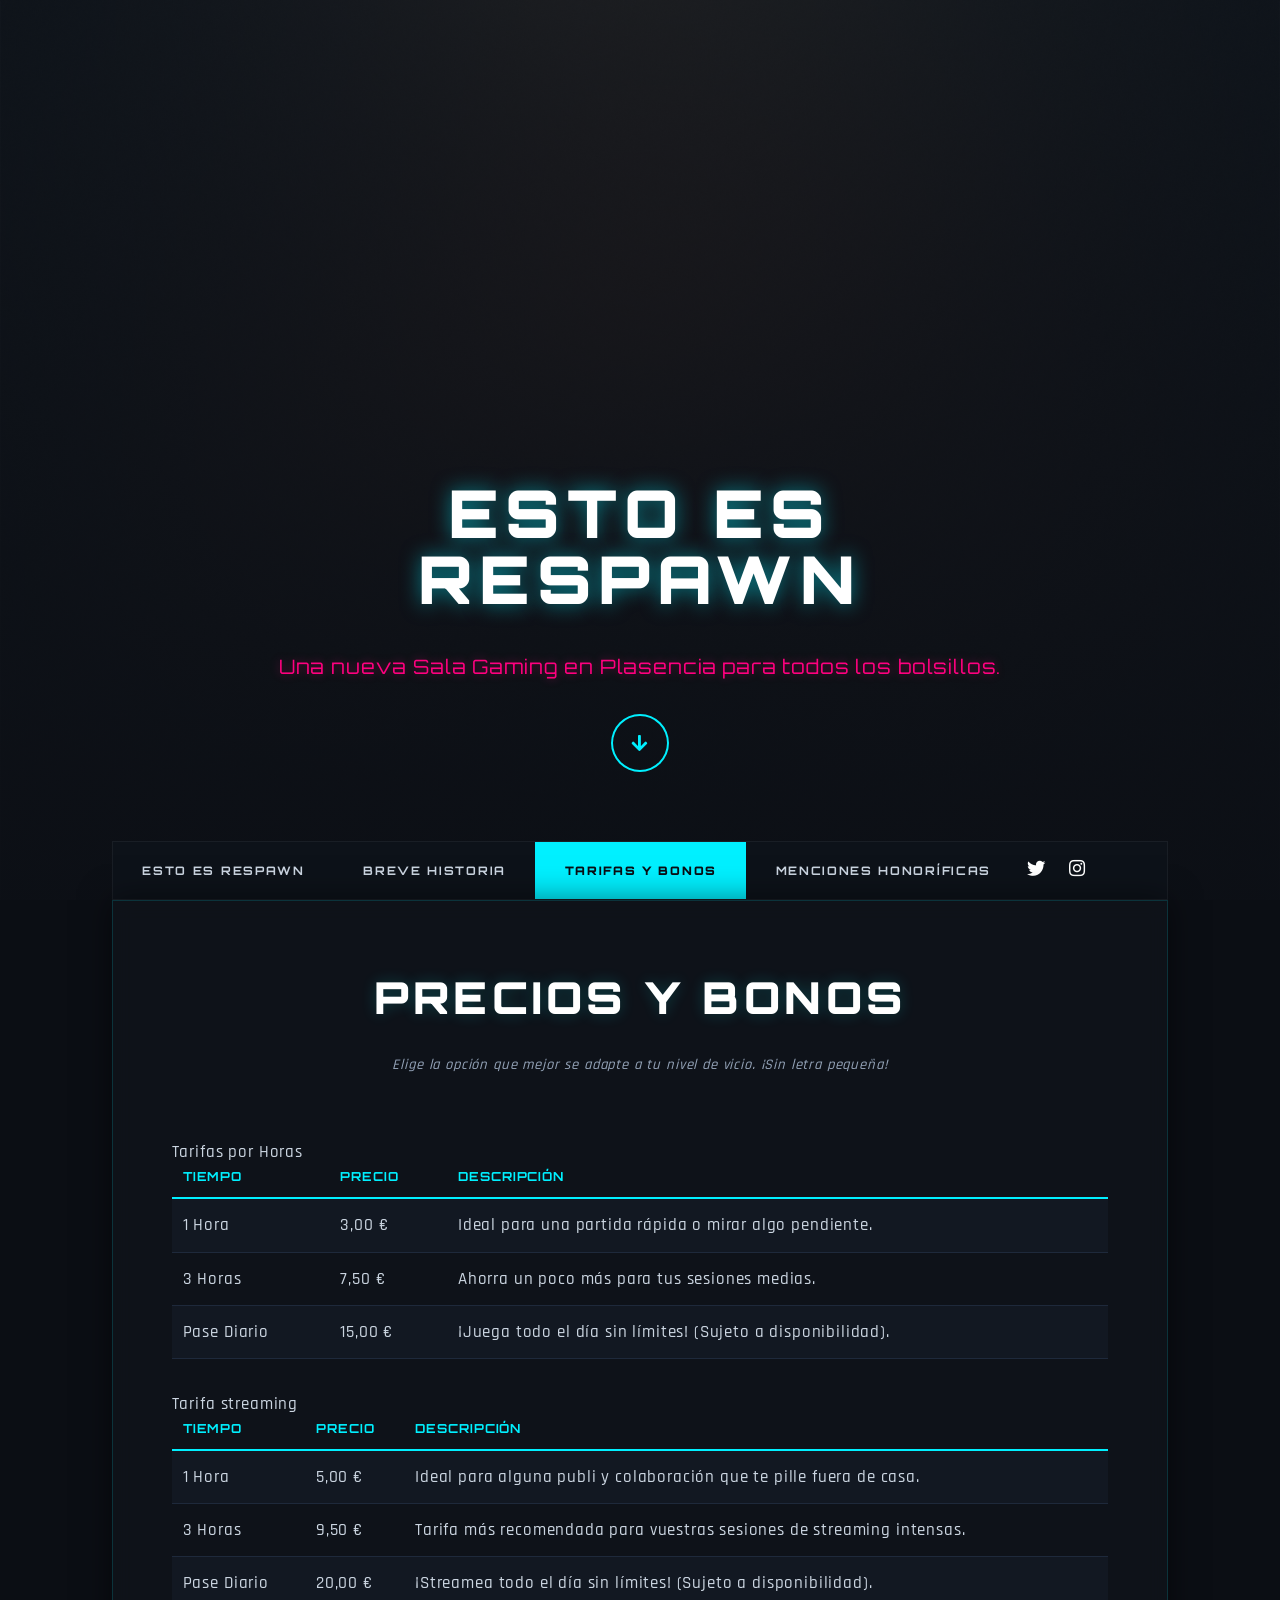
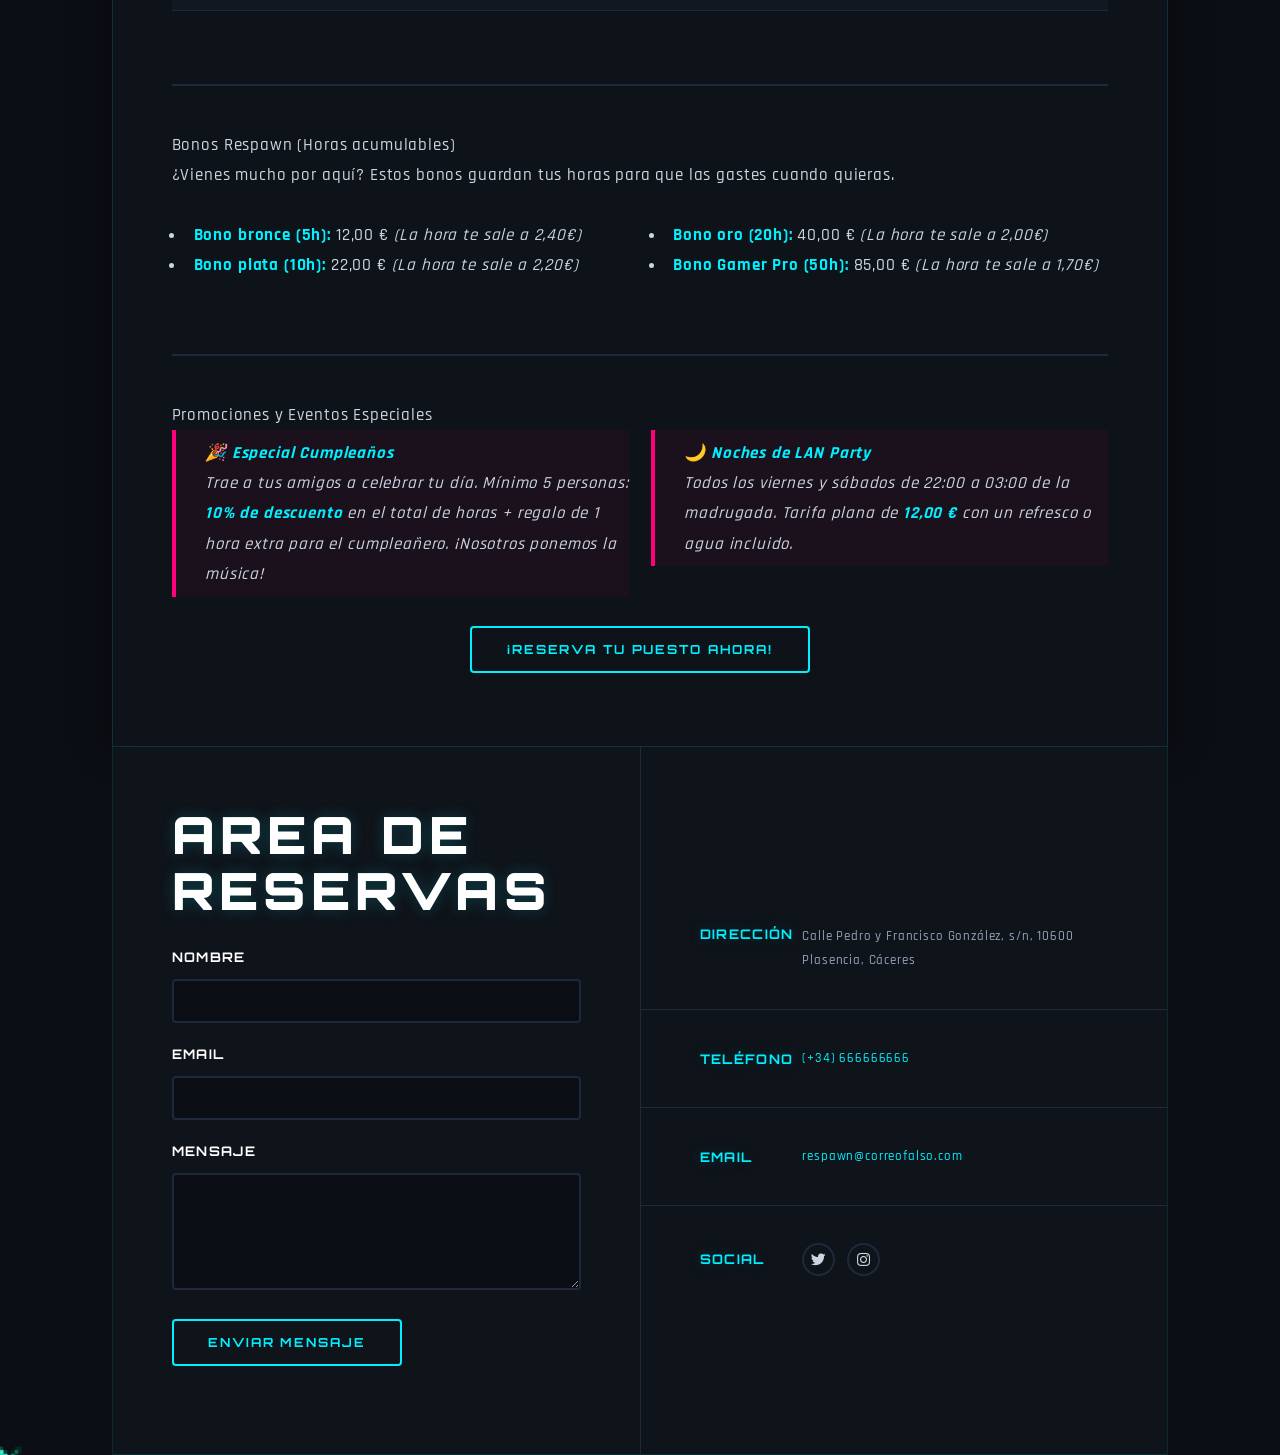
==== commit be193217: "Update bonos.html" ====
--- a/bonos.html
+++ b/bonos.html
@@ -97,6 +97,38 @@
 									</table>
 								</div>
 
+
+			
+								Tarifa streaming
+								<div class="table-wrapper">
+									<table>
+										<thead>
+											<tr>
+												<th>Tiempo</th>
+												<th>Precio</th>
+												<th>Descripción</th>
+											</tr>
+										</thead>
+										<tbody>
+											<tr>
+												<td>1 Hora</td>
+												<td>5,00 €</td>
+												<td>Ideal para alguna publi y colaboración que te pille fuera de casa.</td>
+											</tr>
+											<tr>
+												<td>3 Horas</td>
+												<td>9,50 €</td>
+												<td>Tarifa más recomendada para vuestras sesiones de streaming intensas.</td>
+											</tr>
+											<tr>
+												<td>Pase Diario</td>
+												<td>20,00 €</td>
+												<td>¡Streamea todo el día sin límites! (Sujeto a disponibilidad).</td>
+											</tr>
+										</tbody>
+									</table>
+								</div>
+
 								<hr />
 
 								Bonos Respawn (Horas acumulables)
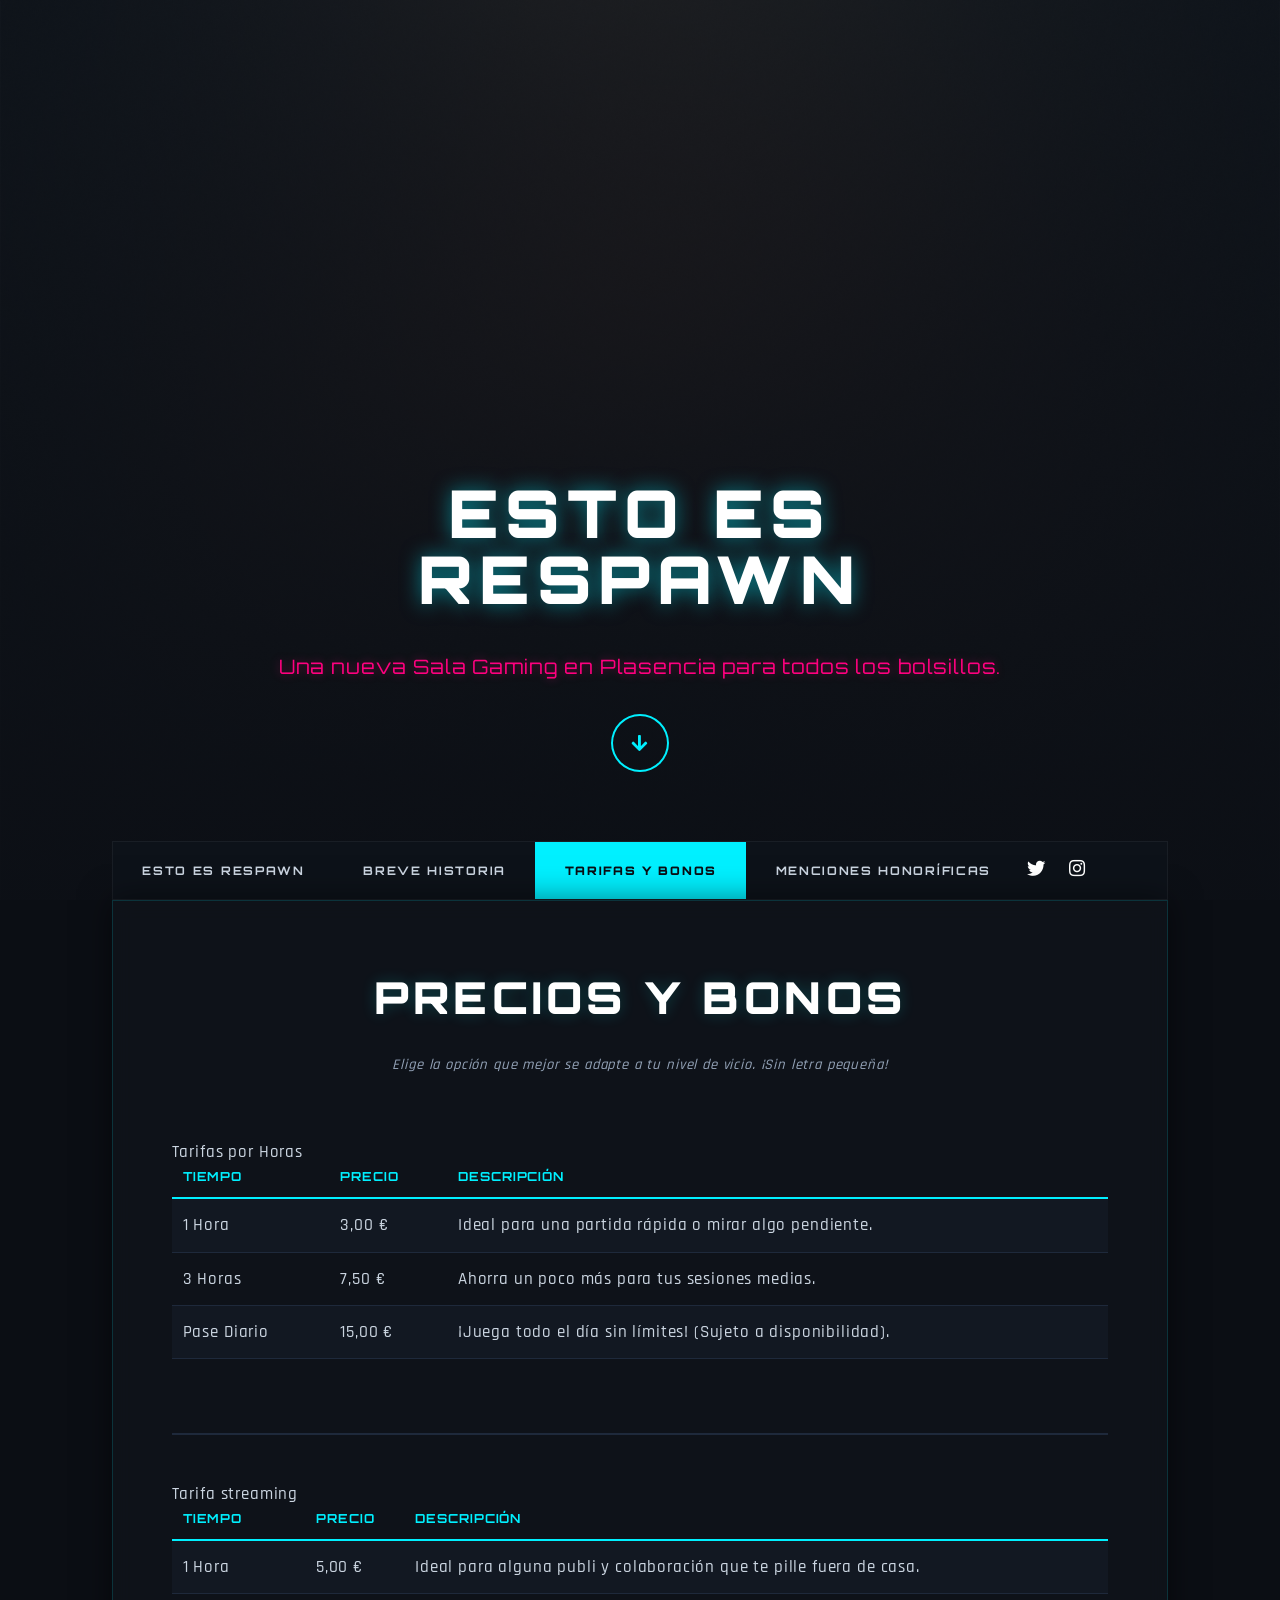
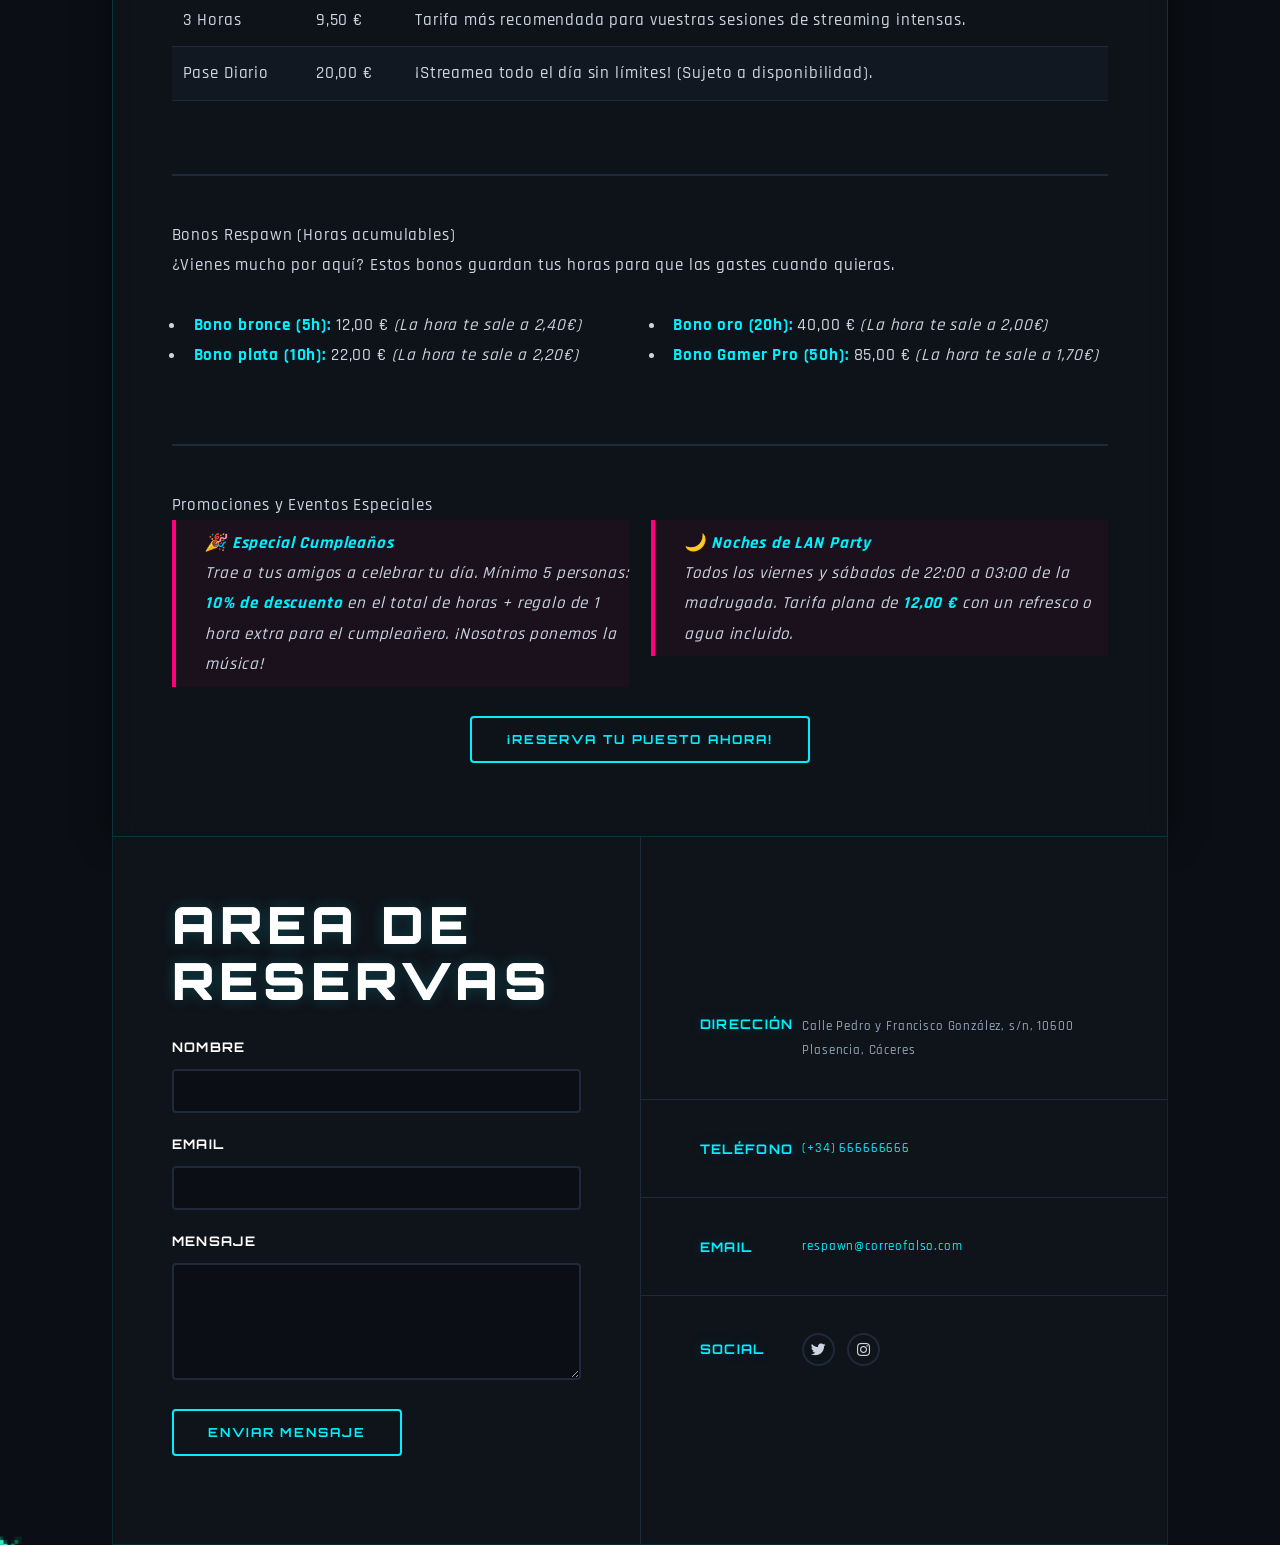
==== commit f07373b0: "Update bonos.html" ====
--- a/bonos.html
+++ b/bonos.html
@@ -97,7 +97,7 @@
 									</table>
 								</div>
 
-
+								<hr />
 			
 								Tarifa streaming
 								<div class="table-wrapper">
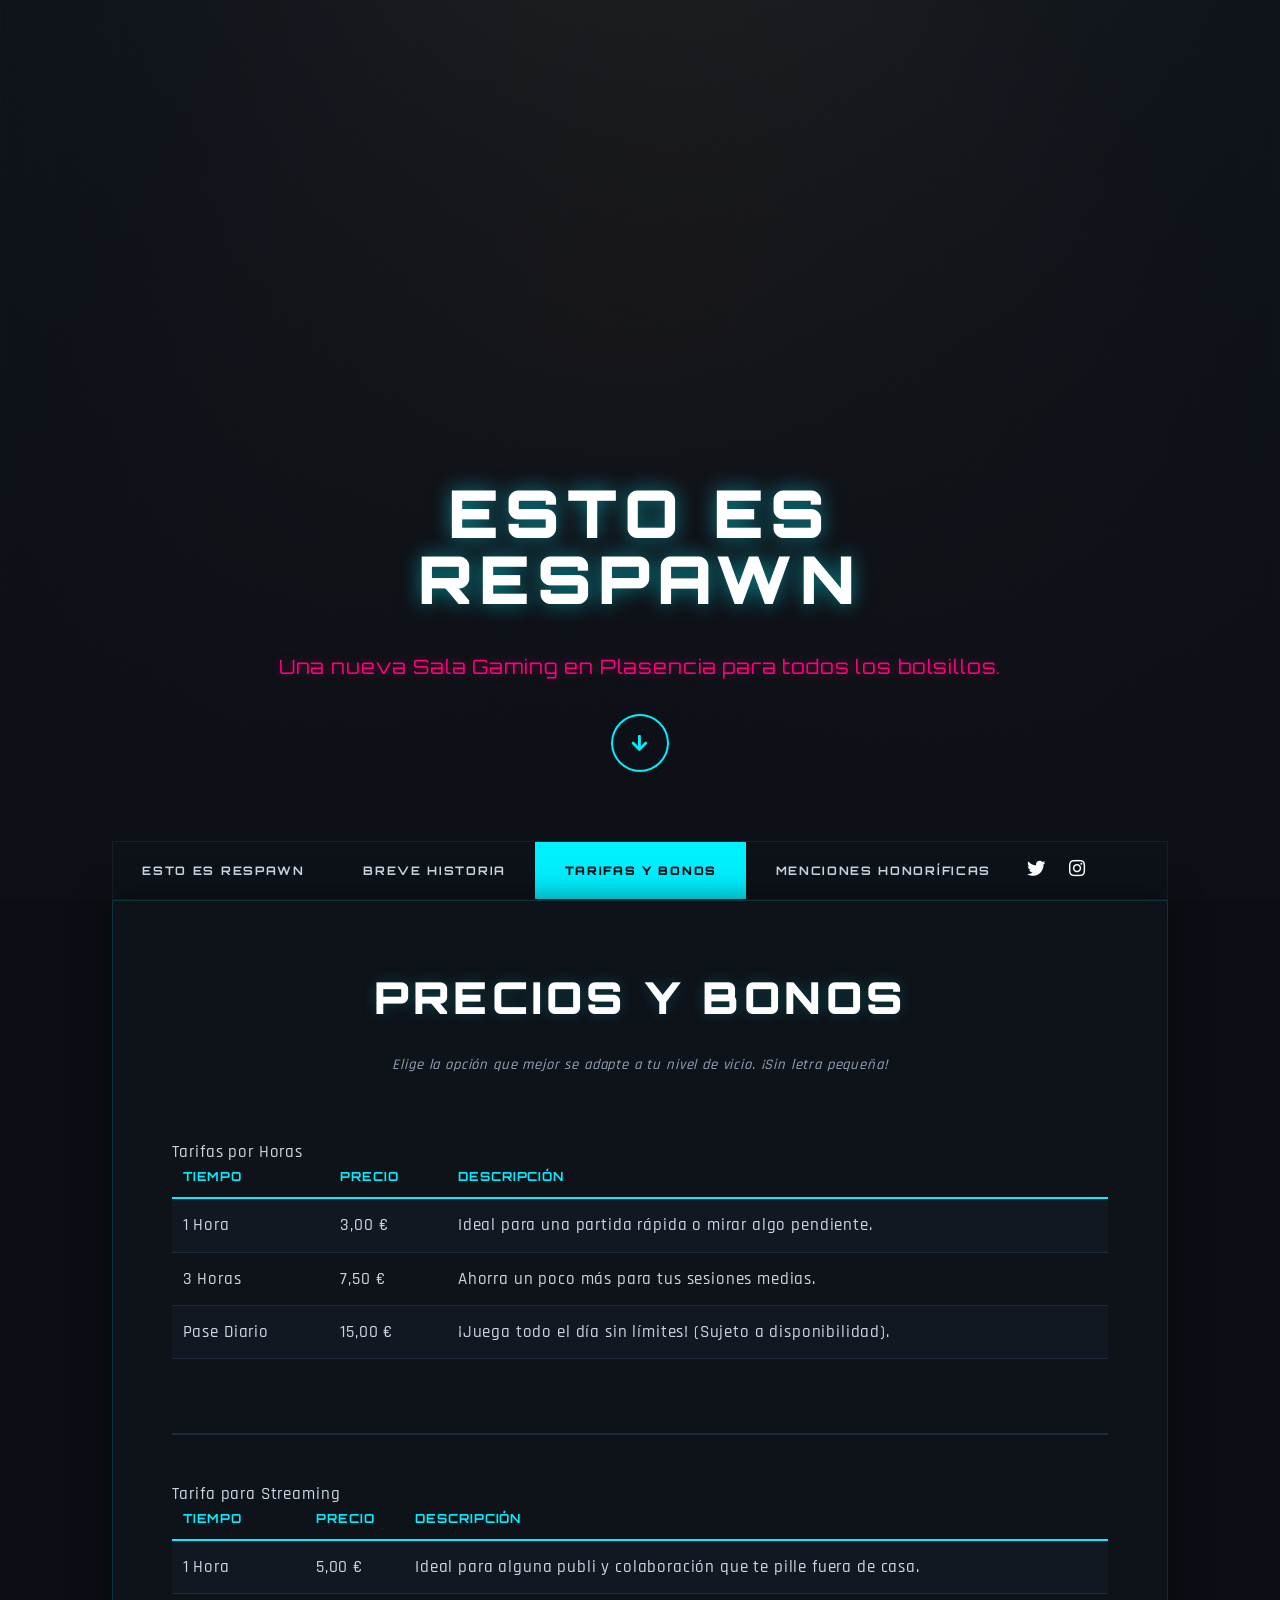
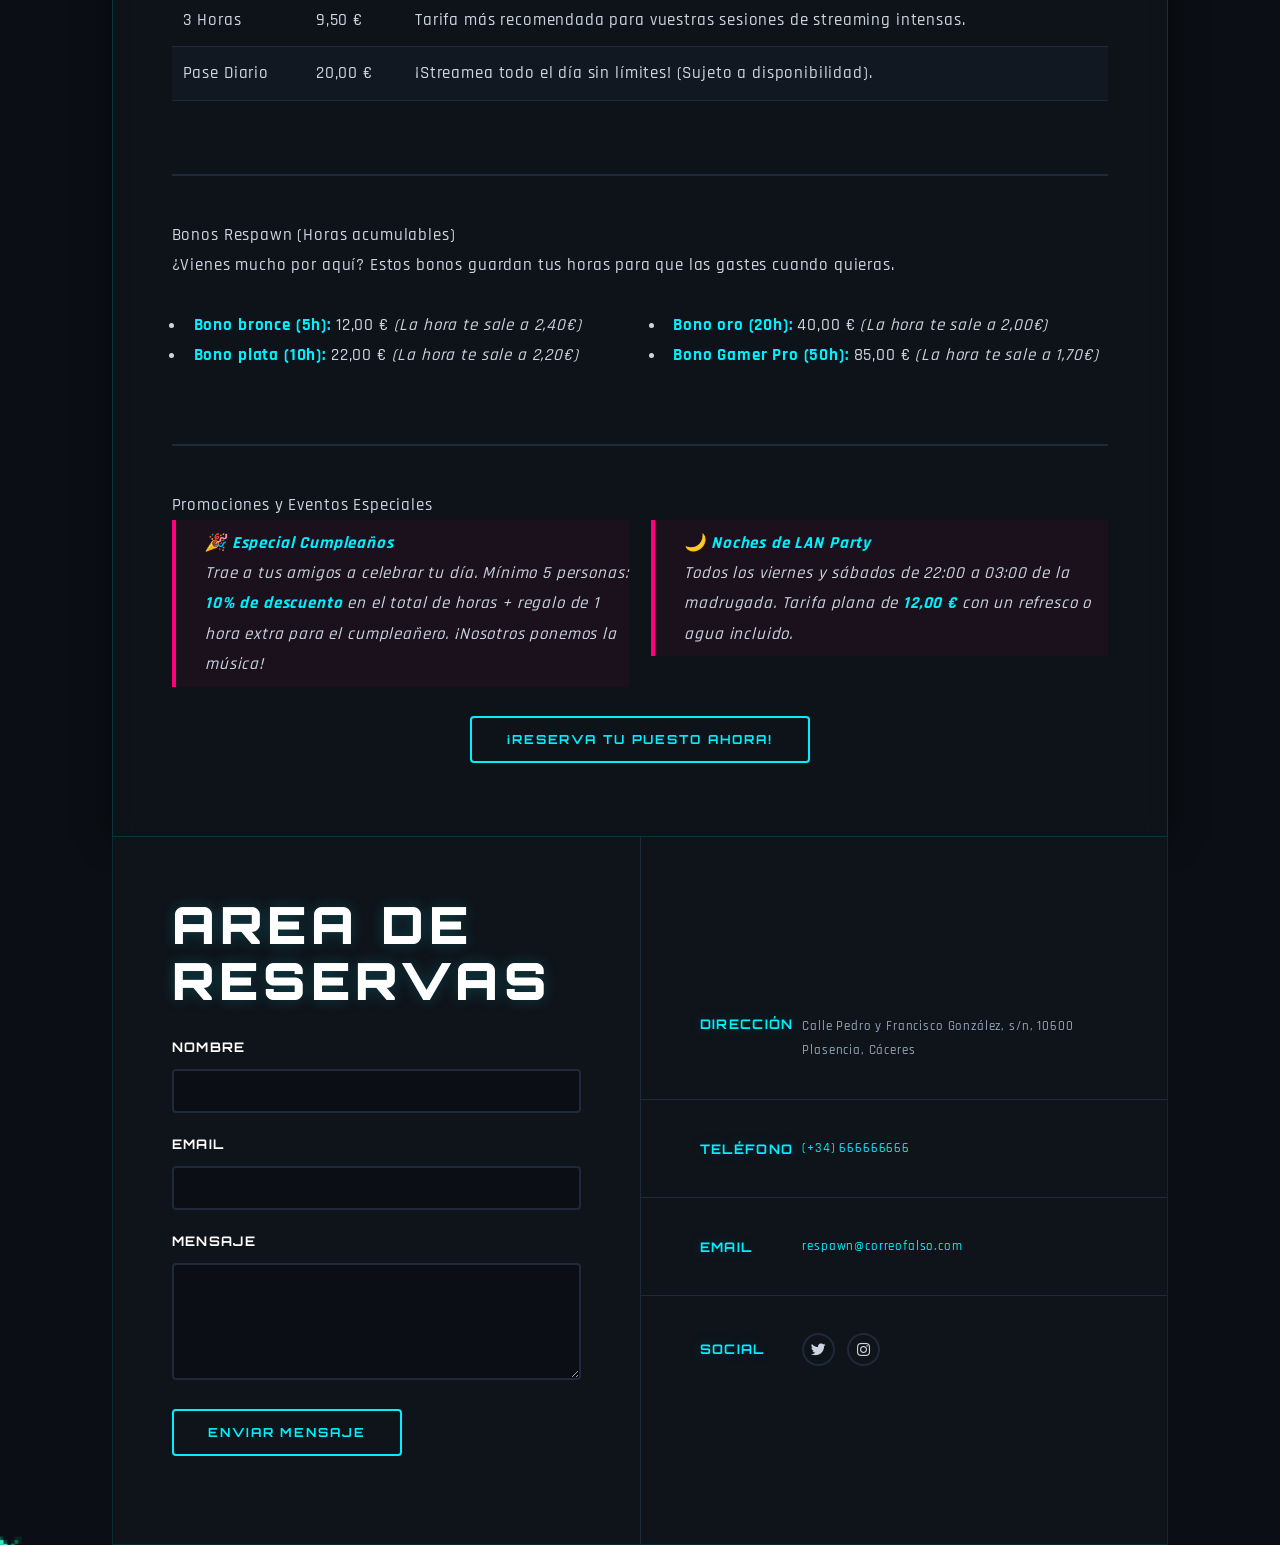
==== commit 3bc5f034: "Update bonos.html" ====
--- a/bonos.html
+++ b/bonos.html
@@ -99,7 +99,7 @@
 
 								<hr />
 			
-								Tarifa streaming
+								Tarifa para Streaming
 								<div class="table-wrapper">
 									<table>
 										<thead>
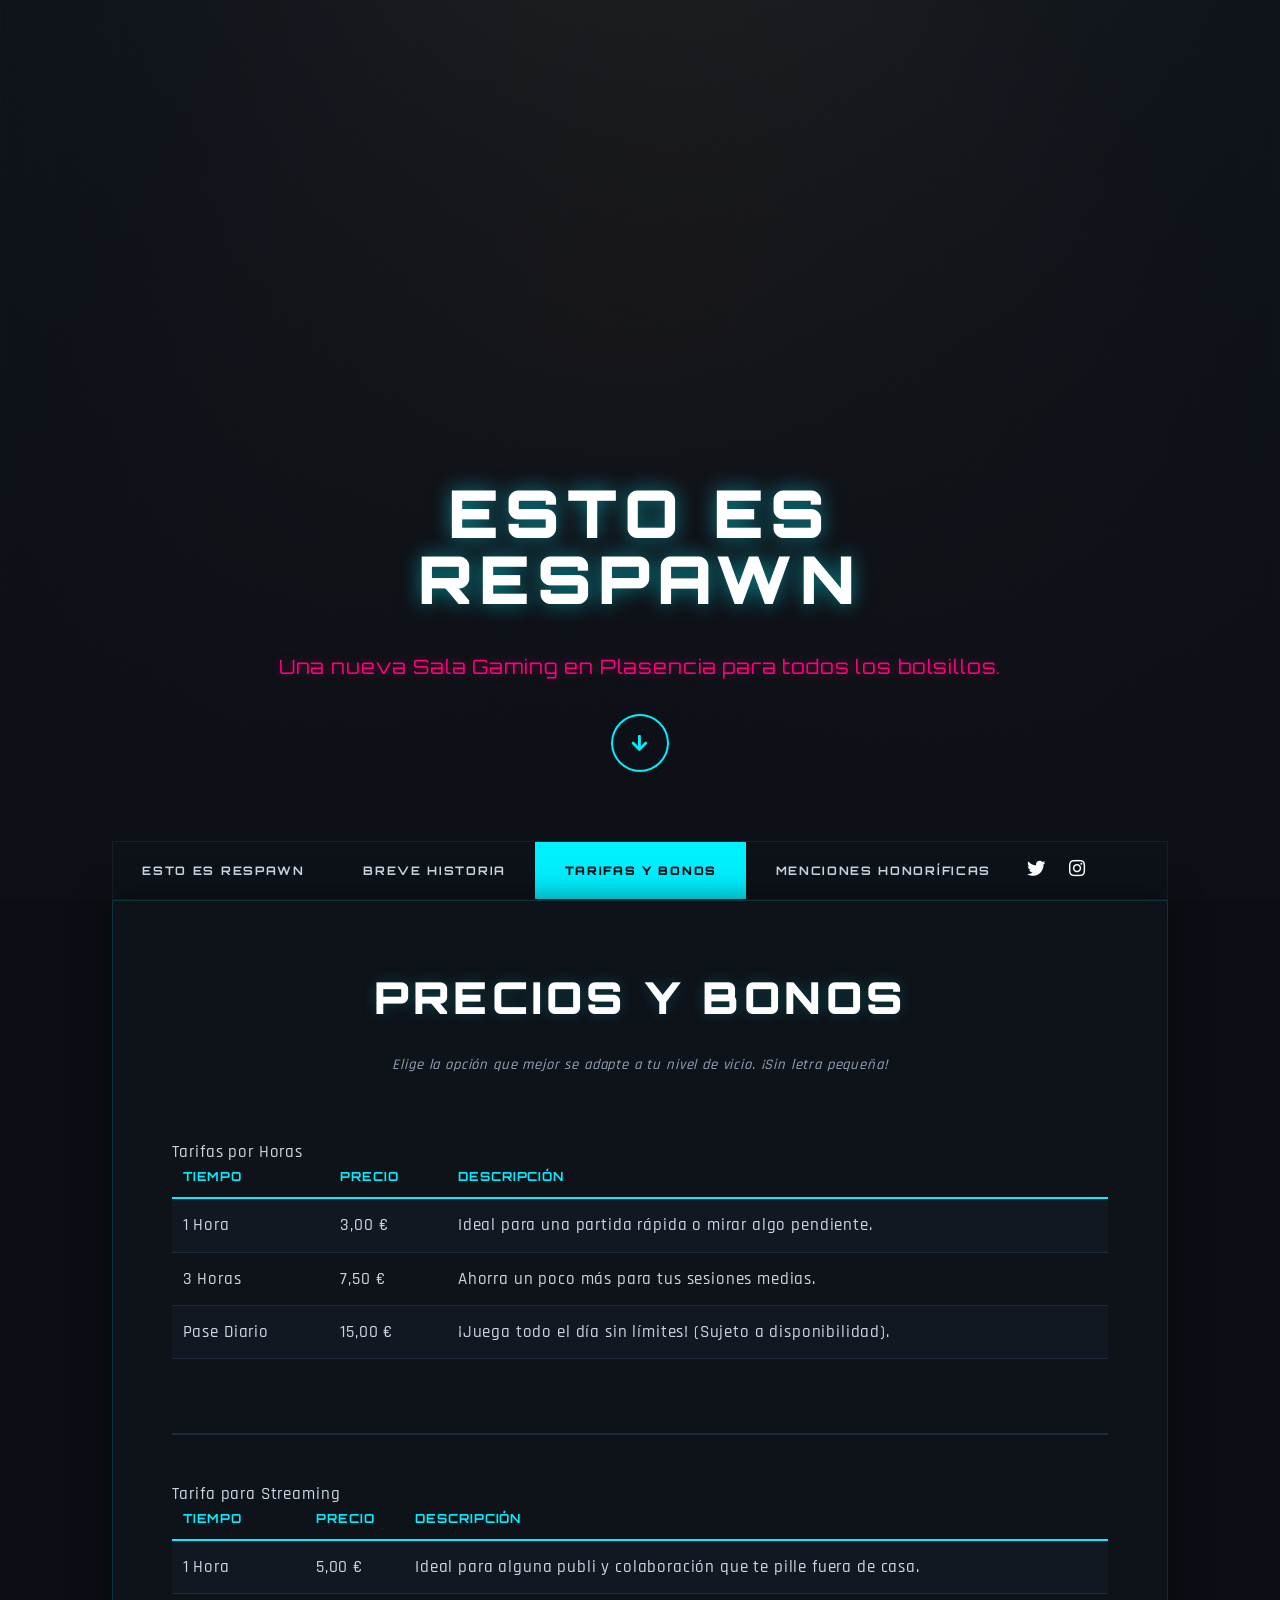
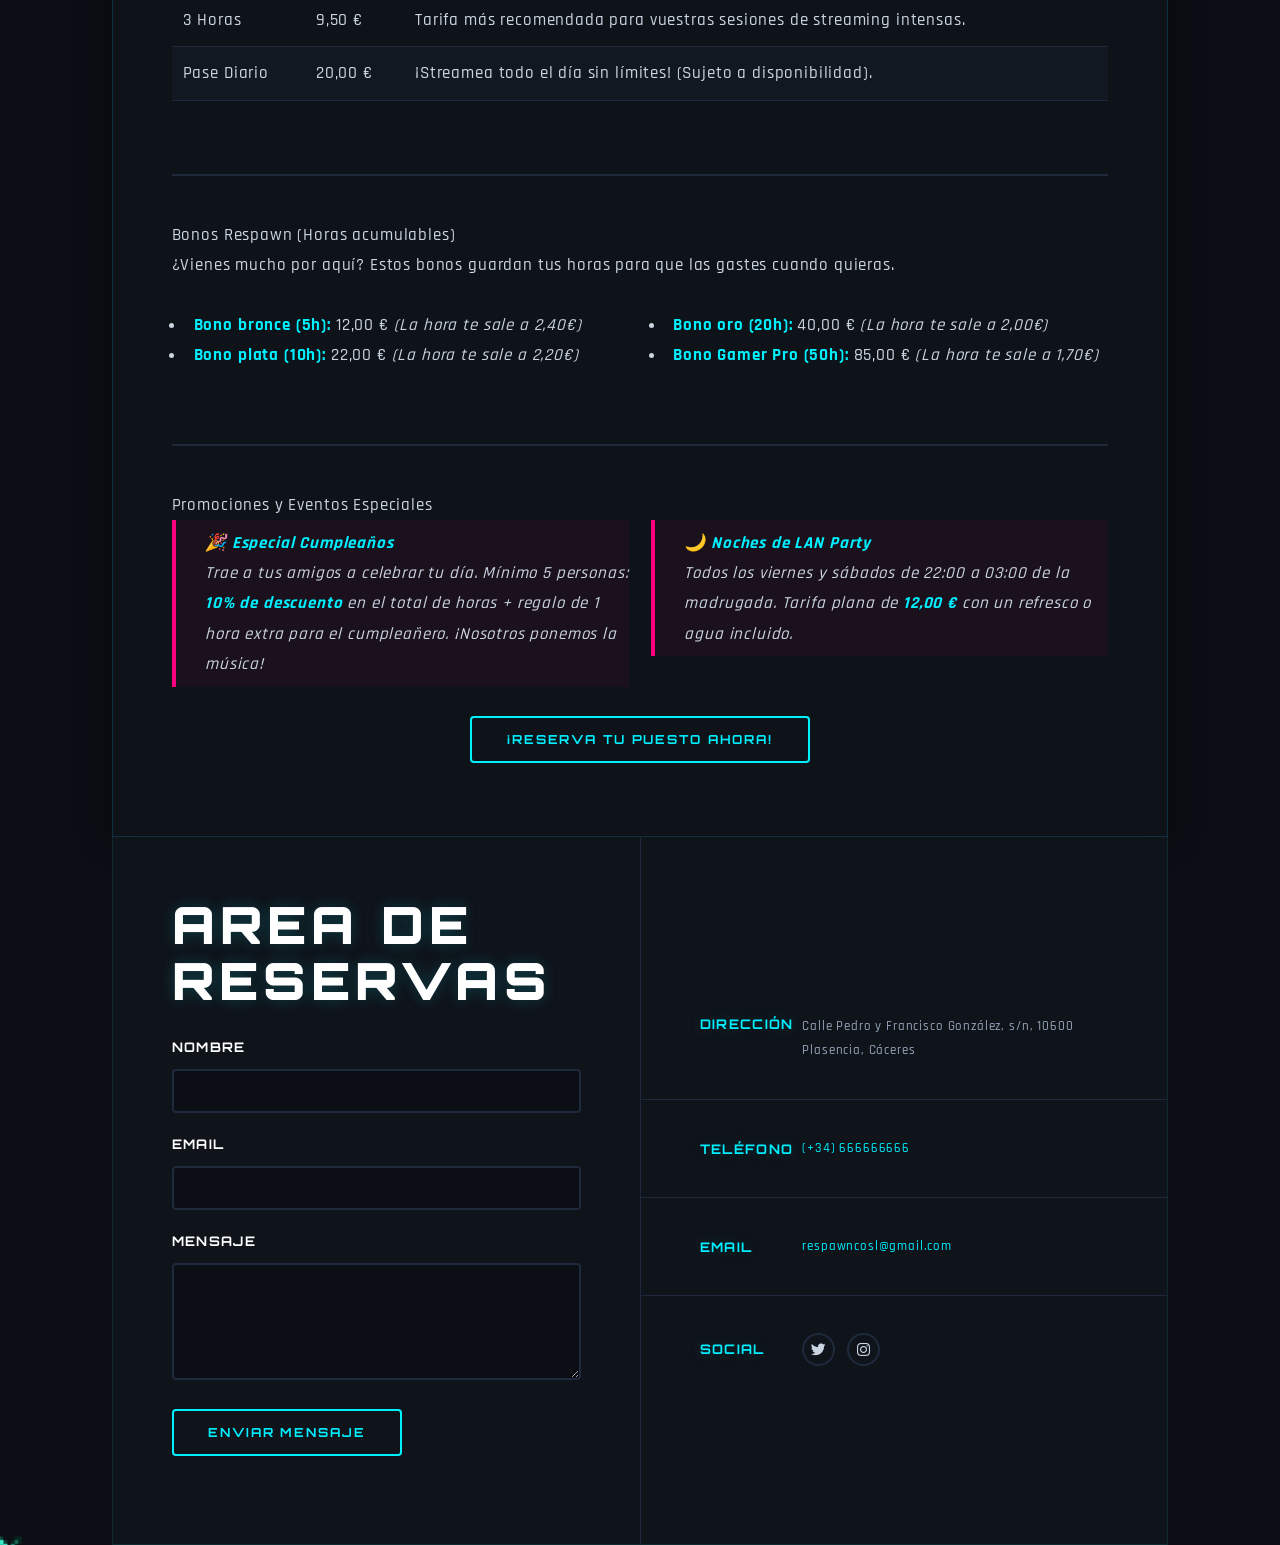
==== commit f29ee0b4: "Update bonos.html" ====
--- a/bonos.html
+++ b/bonos.html
@@ -208,7 +208,7 @@
 							</section>
 							<section>
 								<h3>Email</h3>
-								<p><a href="#">respawn@correofalso.com</a></p>
+								<p><a href="#">respawncosl@gmail.com</a></p>
 							</section>
 							<section>
 								<h3>Social</h3>
